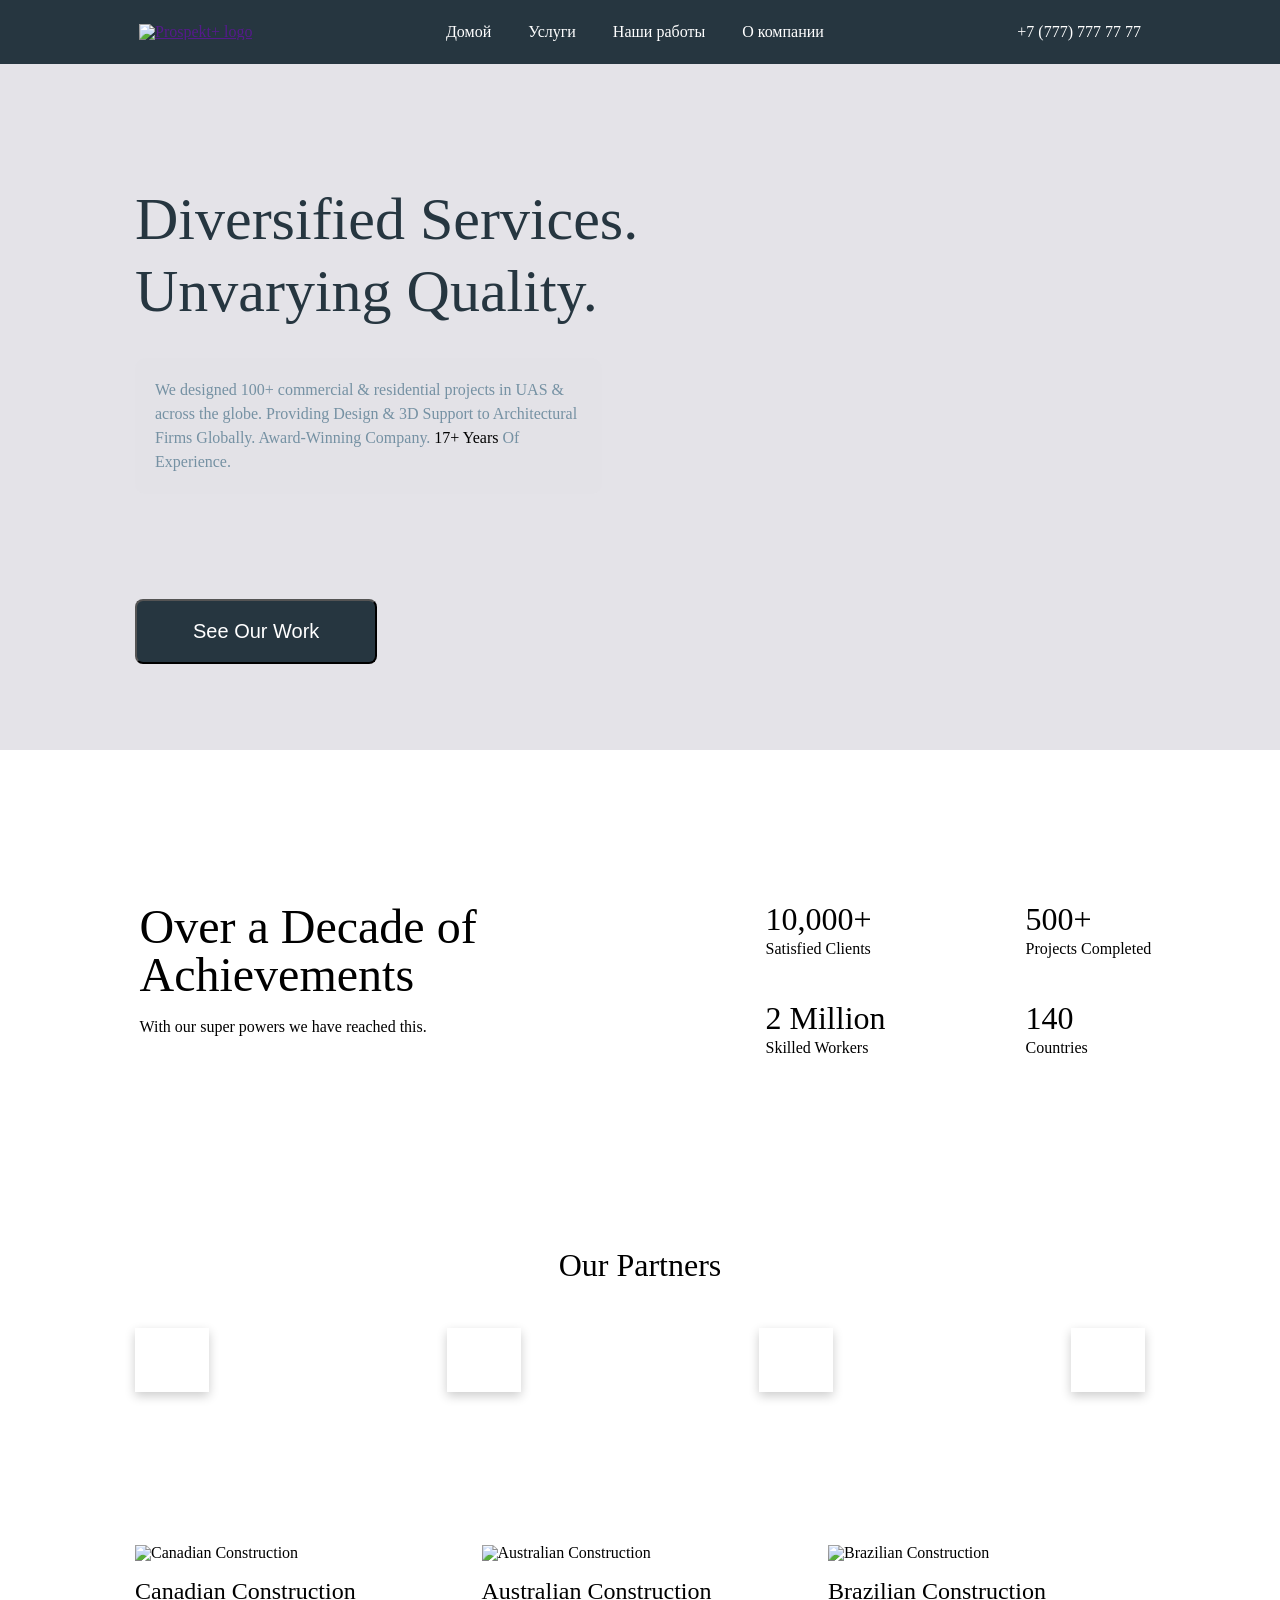
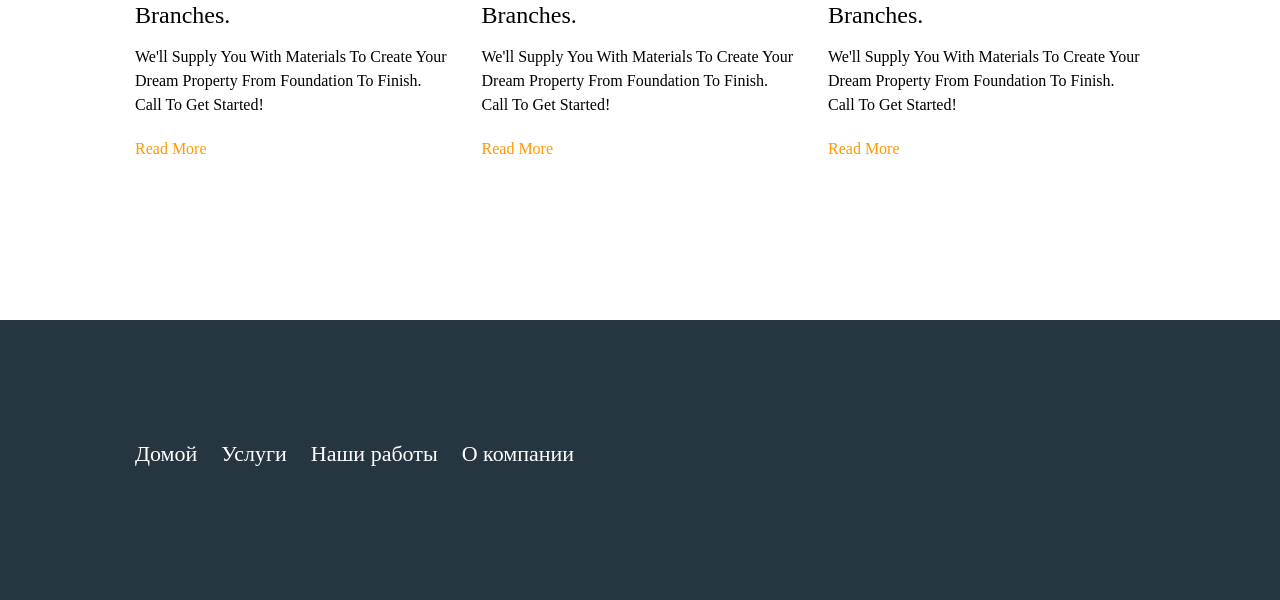
==== index.html @ c5dbf67d "links" ====
<!DOCTYPE html>
<html lang="en">
<head>
   <meta charset="UTF-8">
   <meta name="viewport" content="width=device-width, initial-scale=1.0">
   <link rel="stylesheet" href="css/reset.css">
   <link rel="stylesheet" href="css/style.css">
   <title>Prospekt+</title>
</head>
<body>
   
   <header class="header">
      <a href="" class="header__logo">
         <img src="images\logo.png" alt="Prospekt+ logo">
      </a>

      <nav class="header__pages">
         <a href="" class="header__link">Домой</a>
         <a href="" class="header__link">Услуги</a>
         <a href="" class="header__link">Наши работы</a>
         <a href="" class="header__link">О компании</a>
      </nav>

      
      <a href="tel:+77777777777" class="header__phone">+7 (777) 777 77 77</a>
      
   </header>

   <section class="slogan">
      <img src="images\bg.png" alt="" class="slogan__background">
      <p class="slogan__title">
         Diversified Services.
         Unvarying Quality.
      </p>
      
      <p class="slogan__description">
         We designed 100+ commercial & residential projects in UAS & across the globe. Providing Design & 3D Support to Architectural Firms Globally. Award-Winning Company. <b style="color: black;">17+ Years</b> Of Experience.
      </p>
      <a href="" class="slogan__btn-link">
         <button class="slogan__see-work-btn">
         See Our Work
         </button>
      </a>
      
   </section>


   <section class="achievements">
      <div class="achievements__text-container">
         <h1 class="achievements__title">Over a Decade of Achievements</h1>
         <h2 class="achievements__subtitle">With our super powers we have reached this.</h2>
      </div>
      

      <div class="achievements__item-container">
         <div class="achievements__item">
            <img src="images\icon-clients.png" alt="" class="achievements__img">
            <div class="achievements__num">10,000+</div>
            <div class="achievements__description">Satisfied Clients</div>
         </div>
         <div class="achievements__item">
            <img src="images\icon-projects.png" alt="" class="achievements__img">
            <div class="achievements__num">500+</div>
            <div class="achievements__description">Projects Completed</div>
         </div>
         <div class="achievements__item">
            <img src="images\icon-workers.png" alt="" class="achievements__img">
            <div class="achievements__num">2 Million</div>
            <div class="achievements__description">Skilled Workers</div>
         </div>
         <div class="achievements__item">
            <img src="images\icon-countries.png" alt="" class="achievements__img">
            <div class="achievements__num">140</div>
            <div class="achievements__description">Countries</div>
         </div>

      </div>
   </section>


   <section class="partners">
      <h1 class="partners__title">Our Partners</h1>
      <div class="partners__container">
         <a href="" class="partners__link">
            <img src="images/partners_logo.png" alt="" class="partners__logo">
         </a>
         
         <a href="" class="partners__link">
            <img src="images/partners_logo1.png" alt="" class="partners__logo">
         </a>
         <a href="" class="partners__link">
            <img src="images/partners_logo2.png" alt="" class="partners__logo">
         </a>
         <a href="" class="partners__link">
            <img src="images/partners_logo3.png" alt="" class="partners__logo">
         </a>
      </div>
   </section>


   <section class="activity">
      <div class="activity__card-container">
                  <article class="activity__card">
            <img src="images/act_Image.png" alt="Canadian Construction" class="activity__image">
            <h3 class="activity__title">Canadian Construction Branches.</h3>
            <p class="activity__description">We'll Supply You With Materials To Create Your Dream Property From Foundation To Finish. Call To Get Started!</p>
            <a href="#" class="activity__link">
               Read More
               <img src="images\symbol.png" alt="" class="activity__arrow">
            </a>
         </article>
         
         <article class="activity__card">
            <img src="images/act_Image-1.png" alt="Australian Construction" class="activity__image">
            <h3 class="activity__title">Australian Construction Branches.</h3>
            <p class="activity__description">We'll Supply You With Materials To Create Your Dream Property From Foundation To Finish. Call To Get Started!</p>
            <a href="#" class="activity__link">
               Read More
               <img src="images\symbol.png" alt="" class="activity__arrow">
            </a>
         </article>
         
         <article class="activity__card">
            <img src="images/act_Image-2.png" alt="Brazilian Construction" class="activity__image">
            <h3 class="activity__title">Brazilian Construction Branches.</h3>
            <p class="activity__description">We'll Supply You With Materials To Create Your Dream Property From Foundation To Finish. Call To Get Started!</p>
            <a href="#" class="activity__link">
               Read More
               <img src="images\symbol.png" alt="" class="activity__arrow">
            </a>
         </article>
         </div>
      </div>
      
     
      
   </section>


   <footer class="footer">
      <img src="images\logo.png" alt="" class="footer__logo">
      <img src="images\footer-extraobj.png" alt="" class="footer__extra-img">
      <nav class="footer__pages-container">
         <a href="" class="footer__link">Домой</a>
         <a href="" class="footer__link">Услуги</a>
         <a href="" class="footer__link">Наши работы</a>
         <a href="" class="footer__link">О компании</a>
      </nav>
   </footer>
</body>
</html>
---- css/style.css ----
html, body, div, span, applet, object, iframe,
h1, h2, h3, h4, h5, h6, p, blockquote, pre,
a, abbr, acronym, address, big, cite, code,
del, dfn, em, img, ins, kbd, q, s, samp,
small, strike, strong, sub, sup, tt, var,
b, u, i, center,
dl, dt, dd, ol, ul, li,
fieldset, form, label, legend,
table, caption, tbody, tfoot, thead, tr, th, td,
article, aside, canvas, details, embed,
figure, figcaption, footer, header, hgroup,
menu, nav, output, ruby, section, summary,
time, mark, audio, video {
  margin: 0;
  padding: 0;
  border: 0;
  font-size: 100%;
  font: inherit;
  vertical-align: baseline;
}

/* HTML5 display-role reset for older browsers */
article, aside, details, figcaption, figure,
footer, header, hgroup, menu, nav, section {
  display: block;
}

body {
  line-height: 1;
  background-color: #E4E3E8;
}

ol, ul {
  list-style: none;
}

blockquote, q {
  quotes: none;
}

blockquote:before, blockquote:after,
q:before, q:after {
  content: "";
  content: none;
}

table {
  border-collapse: collapse;
  border-spacing: 0;
}

@font-face {
  font-family: "PFAgoraSansPro";
  src: url("../fonts/PFAgoraSansPro-Thin.eot");
  src: url("../fonts/PFAgoraSansPro-Thin.eot?#iefix") format("embedded-opentype"), url("../fonts/PFAgoraSansPro-Thin.woff") format("woff"), url("../fonts/PFAgoraSansPro-Thin.ttf") format("truetype");
  font-weight: 100;
}
@font-face {
  font-family: "PFAgoraSansPro";
  src: url("../fonts/PFAgoraSansPro-Light.eot");
  src: url("../fonts/PFAgoraSansPro-Light.eot?#iefix") format("embedded-opentype"), url("../fonts/PFAgoraSansPro-Light.woff") format("woff"), url("../fonts/PFAgoraSansPro-Light.ttf") format("truetype");
  font-weight: 300;
}
@font-face {
  font-family: "PFAgoraSansPro";
  src: url("../fonts/PFAgoraSansPro-Medium.eot");
  src: url("../fonts/PFAgoraSansPro-Medium.eot?#iefix") format("embedded-opentype"), url("../fonts/PFAgoraSansPro-Medium.woff") format("woff"), url("../fonts/PFAgoraSansPro-Medium.ttf") format("truetype");
  font-weight: 400;
}
@font-face {
  font-family: "PFAgoraSansPro";
  src: url("../fonts/PFAgoraSansPro-Bold.eot");
  src: url("../fonts/PFAgoraSansPro-Bold.eot?#iefix") format("embedded-opentype"), url("../fonts/PFAgoraSansPro-Bold.woff") format("woff"), url("../fonts/PFAgoraSansPro-Bold.ttf") format("truetype");
  font-weight: 500;
}
.header {
  position: sticky;
  display: flex;
  background-color: #263640;
  justify-content: space-between;
  align-items: center;
  padding: 24px 139px;
  color: white;
  font-family: "PFAgoraSansPro";
}
.header__pages {
  display: flex;
  gap: 37px;
}
.header__link {
  text-decoration: none;
  color: white;
  letter-spacing: 7%;
}
.header__phone {
  text-decoration: none;
  color: white;
}

.slogan {
  position: relative;
  color: #263640;
  font-family: "PFAgoraSansPro";
}
.slogan__background {
  position: absolute;
  background-color: #E4E3E8;
  right: 0;
  z-index: -1;
  -o-object-fit: cover;
     object-fit: cover;
}
.slogan__title {
  position: relative;
  margin-left: 135px;
  font-size: 60px;
  width: 608px;
  padding-top: 119px;
  line-height: 1.2;
}
.slogan__description {
  background-color: rgba(228, 227, 232, 0.8);
  border-radius: 10px;
  padding: 20px;
  color: #7591A3;
  font-size: 16px;
  width: 427px;
  margin-left: 135px;
  margin-top: 31px;
  line-height: 1.5;
  position: relative;
}
.slogan__see-work-btn {
  cursor: pointer;
  margin-top: 105px;
  margin-left: 135px;
  margin-bottom: 86px;
  padding: 19px 56px;
  background-color: #263640;
  color: white;
  font-size: 20px;
  border-radius: 8px;
}

.achievements {
  background-color: white;
  display: flex;
  justify-content: center;
  gap: 193px;
  padding-top: 153px;
  padding-bottom: 148px;
  font-family: "PFAgoraSansPro";
}
.achievements__title {
  font-size: 48px;
  width: 423px;
  margin-left: 135px;
}
.achievements__subtitle {
  font-size: 16px;
  margin-top: 20px;
  font-weight: 100;
  margin-left: 135px;
}
.achievements__item-container {
  display: grid;
  grid-template-columns: 1fr 1fr;
  grid-template-rows: 1fr 1fr;
}
.achievements__item {
  display: grid;
  grid-template-columns: 1fr 250px;
  margin-bottom: 37px;
  align-items: center;
}
.achievements__img {
  grid-column: 1;
  grid-row: 1;
  margin-right: 10px;
}
.achievements__num {
  grid-column: 2;
  grid-row: 1;
  margin-bottom: 30px;
  font-weight: 500;
  font-size: 32px;
}
.achievements__description {
  grid-column: 2;
  font-size: 16px;
  margin-top: 30px;
  grid-row: 1;
  font-weight: 100;
}

.partners {
  font-family: "PFAgoraSansPro";
  background-color: white;
  padding-bottom: 150px;
}
.partners__title {
  font-size: 32px;
  text-align: center;
}
.partners__container {
  display: flex;
  justify-content: space-between;
  margin: auto 135px;
  margin-top: 47px;
}
.partners__logo {
  padding: 32px 37px;
  box-shadow: 0 4px 10px rgba(0, 0, 0, 0.2);
}

.activity {
  background-color: white;
  font-family: "PFAgoraSansPro";
  padding-bottom: 163px;
}
.activity__card-container {
  margin: auto 135px;
  display: flex;
  justify-content: space-between;
  align-items: center;
}
.activity__card {
  width: 317px;
}
.activity__img {
  width: 317px;
  height: 333px;
  -o-object-fit: cover;
     object-fit: cover;
}
.activity__title {
  margin: 18px auto;
  font-size: 24px;
}
.activity__description {
  margin-bottom: 24px;
  font-weight: 100;
  letter-spacing: 10%;
  line-height: 1.5;
}
.activity__link {
  color: #FF9900;
  font-weight: 100;
  text-decoration: none;
  align-items: center;
}
.activity__arrow {
  align-items: center;
}

.footer {
  background-color: #263640;
  font-family: "PFAgoraSansPro";
  width: 100vw;
  height: 280px;
}
.footer__logo {
  margin: 60px 135px;
}
.footer__extra-img {
  position: absolute;
  right: 0;
}
.footer__pages-container {
  margin: auto 135px;
  display: flex;
  gap: 24px;
  font-size: 22px;
}
.footer__link {
  text-decoration: none;
  color: white;
}/*# sourceMappingURL=style.css.map */
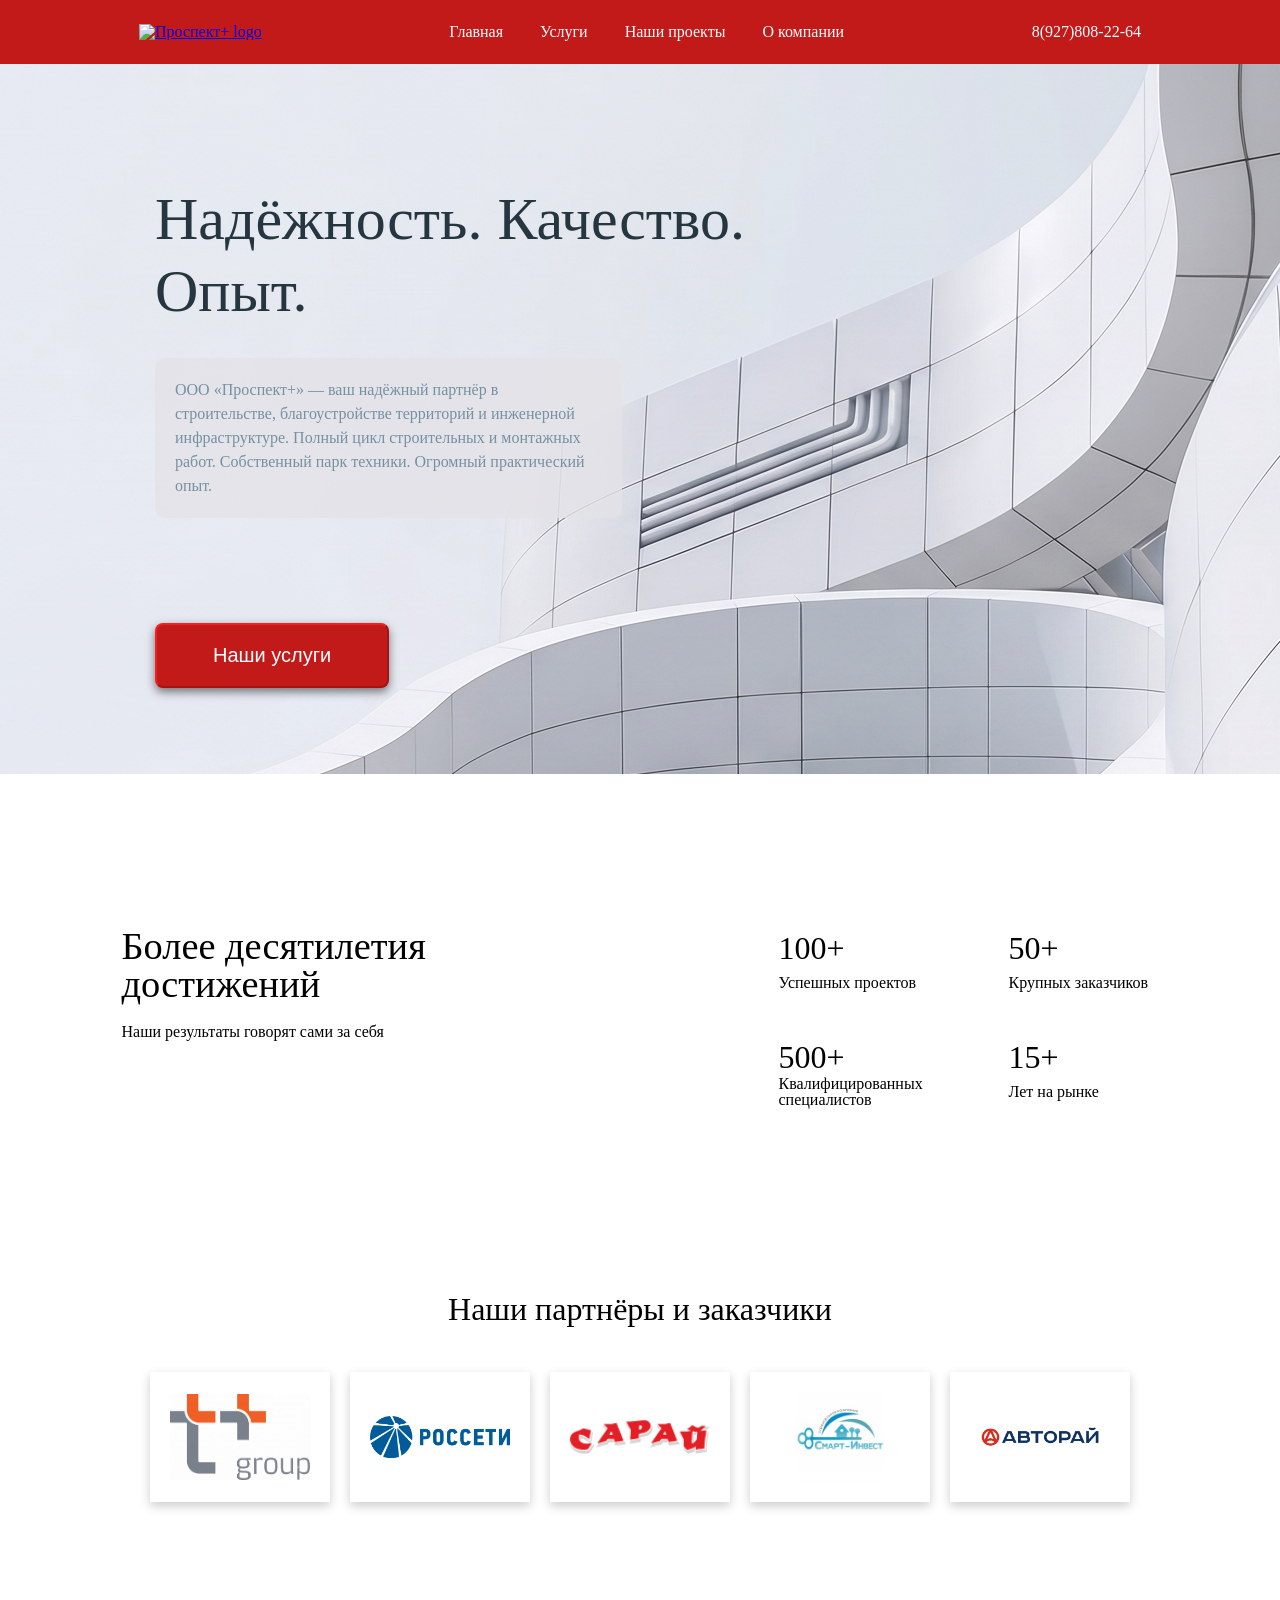
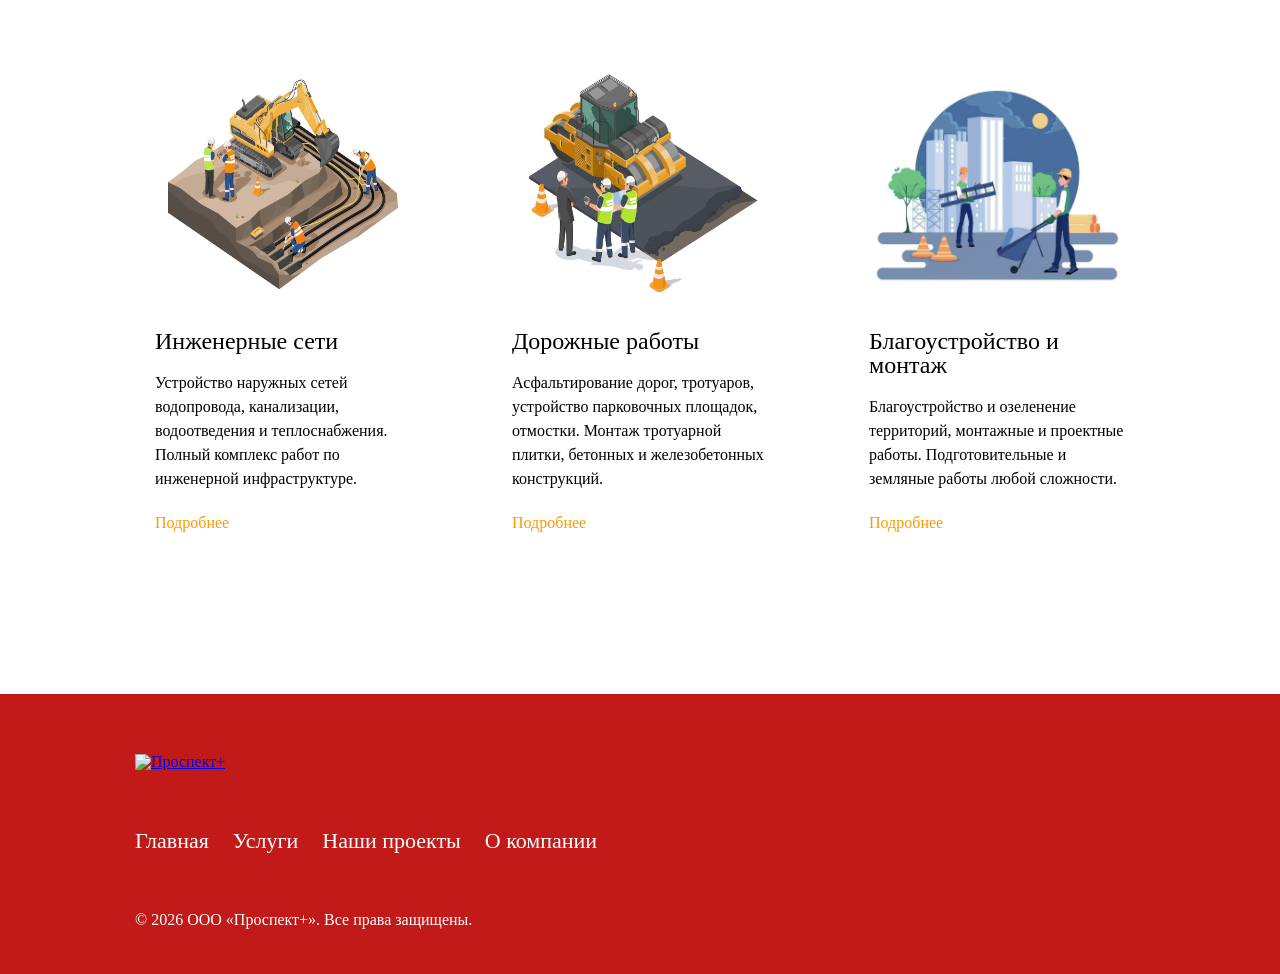
==== commit d1df07a1: "prospekt+ design added" ====
--- a/index.html
+++ b/index.html
@@ -1,151 +1,171 @@
 <!DOCTYPE html>
-<html lang="en">
+<html lang="ru">
 <head>
    <meta charset="UTF-8">
    <meta name="viewport" content="width=device-width, initial-scale=1.0">
    <link rel="stylesheet" href="css/reset.css">
    <link rel="stylesheet" href="css/style.css">
-   <title>Prospekt+</title>
+   <title>ООО «Проспект+» — Строительство и благоустройство</title>
 </head>
 <body>
    
    <header class="header">
-      <a href="" class="header__logo">
-         <img src="images\logo.png" alt="Prospekt+ logo">
+      <a href="/" class="header__logo-link">
+         <img src="images/logo.png" alt="Проспект+ logo" class="header__logo">
       </a>
 
       <nav class="header__pages">
-         <a href="" class="header__link">Домой</a>
-         <a href="" class="header__link">Услуги</a>
-         <a href="" class="header__link">Наши работы</a>
-         <a href="" class="header__link">О компании</a>
+         <a href="/" class="header__link">Главная</a>
+         <a href="/services" class="header__link">Услуги</a>
+         <a href="/works" class="header__link">Наши проекты</a>
+         <a href="/about" class="header__link">О компании</a>
       </nav>
 
-      
-      <a href="tel:+77777777777" class="header__phone">+7 (777) 777 77 77</a>
+      <button class="header__menu-btn" id="menu-button" aria-label="Меню">
+         <img src="images/menu-btn.png" alt="" class="header__menu-icon">
+      </button>
+
+      <nav class="header__menu-bar hide" id="menu-bar">
+         <a href="/" class="header__bar-link">Главная</a>
+         <a href="/services" class="header__bar-link">Услуги</a>
+         <a href="/works" class="header__bar-link">Наши проекты</a>
+         <a href="/about" class="header__bar-link">О компании</a>
+      </nav>
+
+      <a href="tel:+79278082264" class="header__phone">8(927)808-22-64</a>
       
    </header>
 
+   
    <section class="slogan">
-      <img src="images\bg.png" alt="" class="slogan__background">
-      <p class="slogan__title">
-         Diversified Services.
-         Unvarying Quality.
-      </p>
+      <img src="images/bg.png" alt="" class="slogan__background">
       
-      <p class="slogan__description">
-         We designed 100+ commercial & residential projects in UAS & across the globe. Providing Design & 3D Support to Architectural Firms Globally. Award-Winning Company. <b style="color: black;">17+ Years</b> Of Experience.
-      </p>
-      <a href="" class="slogan__btn-link">
-         <button class="slogan__see-work-btn">
-         See Our Work
-         </button>
-      </a>
-      
-   </section>
-
-
-   <section class="achievements">
-      <div class="achievements__text-container">
-         <h1 class="achievements__title">Over a Decade of Achievements</h1>
-         <h2 class="achievements__subtitle">With our super powers we have reached this.</h2>
-      </div>
-      
-
-      <div class="achievements__item-container">
-         <div class="achievements__item">
-            <img src="images\icon-clients.png" alt="" class="achievements__img">
-            <div class="achievements__num">10,000+</div>
-            <div class="achievements__description">Satisfied Clients</div>
-         </div>
-         <div class="achievements__item">
-            <img src="images\icon-projects.png" alt="" class="achievements__img">
-            <div class="achievements__num">500+</div>
-            <div class="achievements__description">Projects Completed</div>
-         </div>
-         <div class="achievements__item">
-            <img src="images\icon-workers.png" alt="" class="achievements__img">
-            <div class="achievements__num">2 Million</div>
-            <div class="achievements__description">Skilled Workers</div>
-         </div>
-         <div class="achievements__item">
-            <img src="images\icon-countries.png" alt="" class="achievements__img">
-            <div class="achievements__num">140</div>
-            <div class="achievements__description">Countries</div>
-         </div>
-
-      </div>
-   </section>
-
-
-   <section class="partners">
-      <h1 class="partners__title">Our Partners</h1>
-      <div class="partners__container">
-         <a href="" class="partners__link">
-            <img src="images/partners_logo.png" alt="" class="partners__logo">
-         </a>
-         
-         <a href="" class="partners__link">
-            <img src="images/partners_logo1.png" alt="" class="partners__logo">
-         </a>
-         <a href="" class="partners__link">
-            <img src="images/partners_logo2.png" alt="" class="partners__logo">
-         </a>
-         <a href="" class="partners__link">
-            <img src="images/partners_logo3.png" alt="" class="partners__logo">
+      <div class="slogan__content">
+         <p class="slogan__title">
+            Надёжность. Качество. Опыт.
+         </p>
+         <p class="slogan__description">
+            ООО «Проспект+» — ваш надёжный партнёр в строительстве, благоустройстве территорий и инженерной инфраструктуре. Полный цикл строительных и монтажных работ. Собственный парк техники. Огромный практический опыт.
+             <!-- <b style="color: black;">Более 17 лет</b> на рынке. -->
+         </p>
+         <a href="/services" class="slogan__btn-link">
+            <button class="slogan__see-work-btn">Наши услуги</button>
          </a>
       </div>
    </section>
 
+   
+   <section class="achievements">
+      <div class="achievements__text-container">
+         <h1 class="achievements__title">Более десятилетия достижений</h1>
+         <h2 class="achievements__subtitle">Наши результаты говорят сами за себя</h2>
+      </div>
 
+      <div class="achievements__item-container">
+         <div class="achievements__item">
+            <img src="images/icon-clients.png" alt="" class="achievements__img">
+            <div class="achievements__num">100+</div>
+            <div class="achievements__description">Успешных проектов</div>
+         </div>
+         <div class="achievements__item">
+            <img src="images/icon-projects.png" alt="" class="achievements__img">
+            <div class="achievements__num">50+</div>
+            <div class="achievements__description">Крупных заказчиков</div>
+         </div>
+         <div class="achievements__item">
+            <img src="images/icon-workers.png" alt="" class="achievements__img">
+            <div class="achievements__num">500+</div>
+            <div class="achievements__description">Квалифицированных специалистов</div>
+         </div>
+         <div class="achievements__item">
+            <img src="images/icon-countries.png" alt="" class="achievements__img">
+            <div class="achievements__num">15+</div>
+            <div class="achievements__description">Лет на рынке</div>
+         </div>
+      </div>
+   </section>
+
+   
+   <section class="partners">
+      <h1 class="partners__title">Наши партнёры и заказчики</h1>
+      <div class="partners__container">
+         <a href="#" class="partners__link">
+            <img src="images/partners_logo.png" alt="ПАО «Т Плюс»" class="partners__logo">
+         </a>
+         <a href="#" class="partners__link">
+            <img src="images/partners_logo1.png" alt="ПАО «Россети»" class="partners__logo">
+         </a>
+         <a href="#" class="partners__link">
+            <img src="images/partners_logo2.png" alt="Партнёр 2" class="partners__logo">
+         </a>
+         <a href="#" class="partners__link">
+            <img src="images/partners_logo3.png" alt="Партнёр 3" class="partners__logo">
+         </a>
+         <a href="#" class="partners__link">
+            <img src="images/partners_logo4.png" alt="Партнёр 3" class="partners__logo">
+         </a>
+      </div>
+   </section>
+
+   
    <section class="activity">
       <div class="activity__card-container">
-                  <article class="activity__card">
-            <img src="images/act_Image.png" alt="Canadian Construction" class="activity__image">
-            <h3 class="activity__title">Canadian Construction Branches.</h3>
-            <p class="activity__description">We'll Supply You With Materials To Create Your Dream Property From Foundation To Finish. Call To Get Started!</p>
+         <article class="activity__card">
+            <img src="images/act_Image.png" alt="Инженерные сети" class="activity__image">
+            <h3 class="activity__title">Инженерные сети</h3>
+            <p class="activity__description">
+               Устройство наружных сетей водопровода, канализации, водоотведения и теплоснабжения. Полный комплекс работ по инженерной инфраструктуре.
+            </p>
             <a href="#" class="activity__link">
-               Read More
-               <img src="images\symbol.png" alt="" class="activity__arrow">
+               Подробнее
+               <img src="images/symbol.png" alt="" class="activity__arrow">
             </a>
          </article>
          
          <article class="activity__card">
-            <img src="images/act_Image-1.png" alt="Australian Construction" class="activity__image">
-            <h3 class="activity__title">Australian Construction Branches.</h3>
-            <p class="activity__description">We'll Supply You With Materials To Create Your Dream Property From Foundation To Finish. Call To Get Started!</p>
+            <img src="images/act_Image-1.png" alt="Дорожные работы" class="activity__image">
+            <h3 class="activity__title">Дорожные работы</h3>
+            <p class="activity__description">
+               Асфальтирование дорог, тротуаров, устройство парковочных площадок, отмостки. Монтаж тротуарной плитки, бетонных и железобетонных конструкций.
+            </p>
             <a href="#" class="activity__link">
-               Read More
-               <img src="images\symbol.png" alt="" class="activity__arrow">
+               Подробнее
+               <img src="images/symbol.png" alt="" class="activity__arrow">
             </a>
          </article>
          
          <article class="activity__card">
-            <img src="images/act_Image-2.png" alt="Brazilian Construction" class="activity__image">
-            <h3 class="activity__title">Brazilian Construction Branches.</h3>
-            <p class="activity__description">We'll Supply You With Materials To Create Your Dream Property From Foundation To Finish. Call To Get Started!</p>
+            <img src="images/act_Image-2.png" alt="Благоустройство" class="activity__image">
+            <h3 class="activity__title">Благоустройство и монтаж</h3>
+            <p class="activity__description">
+               Благоустройство и озеленение территорий, монтажные и проектные работы. Подготовительные и земляные работы любой сложности.
+            </p>
             <a href="#" class="activity__link">
-               Read More
-               <img src="images\symbol.png" alt="" class="activity__arrow">
+               Подробнее
+               <img src="images/symbol.png" alt="" class="activity__arrow">
             </a>
          </article>
-         </div>
       </div>
-      
-     
-      
    </section>
 
+   
+   <footer class="footer">
+      <a href="/" class="footer__logo-link">
+         <img src="images/logo.png" alt="Проспект+" class="footer__logo">
+      </a>
 
-   <footer class="footer">
-      <img src="images\logo.png" alt="" class="footer__logo">
-      <img src="images\footer-extraobj.png" alt="" class="footer__extra-img">
+      <img src="images/footer-extraobj.png" alt="" class="footer__extra-img" aria-hidden="true">
+      
       <nav class="footer__pages-container">
-         <a href="" class="footer__link">Домой</a>
-         <a href="" class="footer__link">Услуги</a>
-         <a href="" class="footer__link">Наши работы</a>
-         <a href="" class="footer__link">О компании</a>
+         <a href="/" class="footer__link">Главная</a>
+         <a href="/services" class="footer__link">Услуги</a>
+         <a href="/works" class="footer__link">Наши проекты</a>
+         <a href="/about" class="footer__link">О компании</a>
       </nav>
+
+      <p class="footer__copyright">© 2026 ООО «Проспект+». Все права защищены.</p>
    </footer>
+
+   <script src="js/menu-bar.js"></script>
 </body>
 </html>
--- a/css/style.css
+++ b/css/style.css
@@ -75,32 +75,111 @@
 }
 .header {
   position: sticky;
-  display: flex;
-  background-color: #263640;
+  top: 0;
+  display: flex;
+  background-color: #c21919;
   justify-content: space-between;
-  align-items: center;
   padding: 24px 139px;
   color: white;
   font-family: "PFAgoraSansPro";
+  z-index: 100;
+}
+.header__logo {
+  height: 50px;
+  width: 100px;
+}
+@media screen and (max-width: 992px) {
+  .header__logo {
+    padding: 0;
+  }
 }
 .header__pages {
   display: flex;
   gap: 37px;
 }
+@media screen and (max-width: 992px) {
+  .header__pages {
+    display: none;
+  }
+}
 .header__link {
+  align-self: center;
   text-decoration: none;
   color: white;
   letter-spacing: 7%;
+  white-space: nowrap;
+  cursor: pointer;
+  width: -moz-fit-content;
+  width: fit-content;
+}
+.header__bar-link {
+  text-decoration: none;
+  color: white;
+  letter-spacing: 7%;
+  margin-top: 15px;
 }
 .header__phone {
   text-decoration: none;
   color: white;
+  align-self: center;
+}
+@media screen and (max-width: 992px) {
+  .header__phone {
+    display: none;
+  }
+}
+.header__menu-btn {
+  position: absolute;
+  right: 20px;
+  width: 50px;
+  height: 30px;
+  display: none;
+  background: none;
+  border: none;
+  outline: none;
+  cursor: pointer;
+  right: clamp(10px, 5vw, 30px);
+}
+@media screen and (max-width: 992px) {
+  .header__menu-btn {
+    display: flex;
+  }
+}
+.header__menu-bar {
+  position: fixed;
+  top: 70px;
+  right: clamp(10px, 5vw, 30px);
+  display: flex;
+  flex-direction: column;
+  align-items: flex-end;
+  text-align: right;
+  background-color: #263640;
+  padding: 20px 30px;
+  gap: 15px;
+  border-radius: 8px;
+  box-shadow: 0 10px 30px rgba(0, 0, 0, 0.3);
+}
+@media screen and (min-width: 993px) {
+  .header__menu-bar {
+    display: none !important;
+  }
+}
+@media screen and (max-width: 992px) {
+  .header {
+    padding: 24px clamp(20px, 14vw, 150px);
+  }
+}
+
+.hide {
+  display: none !important;
 }
 
 .slogan {
   position: relative;
   color: #263640;
   font-family: "PFAgoraSansPro";
+  padding-right: 20px;
+  padding-left: 20px;
 }
 .slogan__background {
   position: absolute;
@@ -110,6 +189,11 @@
   -o-object-fit: cover;
      object-fit: cover;
 }
+@media screen and (max-width: 992px) {
+  .slogan__background {
+    height: 100%;
+  }
+}
 .slogan__title {
   position: relative;
   margin-left: 135px;
@@ -117,6 +201,18 @@
   width: 608px;
   padding-top: 119px;
   line-height: 1.2;
+}
+@media screen and (max-width: 992px) {
+  .slogan__title {
+    font-size: 5vw;
+    margin-left: 5vw;
+  }
+}
+@media screen and (max-width: 540px) {
+  .slogan__title {
+    font-size: 32px;
+    width: 70vw;
+  }
 }
 .slogan__description {
   background-color: rgba(228, 227, 232, 0.8);
@@ -130,16 +226,37 @@
   line-height: 1.5;
   position: relative;
 }
+@media screen and (max-width: 992px) {
+  .slogan__description {
+    font-size: 3vw;
+    margin-left: 5vw;
+  }
+}
+@media screen and (max-width: 540px) {
+  .slogan__description {
+    font-size: 16px;
+    width: 70vw;
+  }
+}
 .slogan__see-work-btn {
   cursor: pointer;
   margin-top: 105px;
   margin-left: 135px;
   margin-bottom: 86px;
   padding: 19px 56px;
-  background-color: #263640;
+  background-color: #c21919;
+  border-color: #f61e1e;
+  box-shadow: 0 4px 10px rgba(0, 0, 0, 0.5);
   color: white;
   font-size: 20px;
   border-radius: 8px;
+}
+@media screen and (max-width: 992px) {
+  .slogan__see-work-btn {
+    width: -moz-fit-content;
+    width: fit-content;
+    margin-left: 5vw;
+  }
 }
 
 .achievements {
@@ -151,32 +268,82 @@
   padding-bottom: 148px;
   font-family: "PFAgoraSansPro";
 }
+@media screen and (max-width: 992px) {
+  .achievements {
+    display: block;
+    padding-left: 20px;
+    padding-right: 20px;
+  }
+}
 .achievements__title {
-  font-size: 48px;
-  width: 423px;
-  margin-left: 135px;
+  font-size: 3vw;
+  width: 30vw;
+  margin-left: 40vw;
+}
+@media screen and (max-width: 992px) {
+  .achievements__title {
+    margin: 0 auto;
+    font-size: 5vw;
+    width: -moz-fit-content;
+    width: fit-content;
+  }
+}
+@media screen and (max-width: 540px) {
+  .achievements__title {
+    font-size: 22px;
+    text-align: center;
+  }
 }
 .achievements__subtitle {
   font-size: 16px;
   margin-top: 20px;
   font-weight: 100;
-  margin-left: 135px;
+  margin-left: 40vw;
+  width: -moz-fit-content;
+  width: fit-content;
+}
+@media screen and (max-width: 992px) {
+  .achievements__subtitle {
+    margin: 20px auto;
+    font-size: 3vw;
+    margin-bottom: 30px;
+  }
+}
+@media screen and (max-width: 540px) {
+  .achievements__subtitle {
+    font-size: 16px;
+    text-align: center;
+  }
 }
 .achievements__item-container {
   display: grid;
   grid-template-columns: 1fr 1fr;
   grid-template-rows: 1fr 1fr;
+  margin-right: 40vw;
+  width: -moz-fit-content;
+  width: fit-content;
+}
+@media screen and (max-width: 992px) {
+  .achievements__item-container {
+    margin-right: auto;
+    margin-left: auto;
+    gap: 50px;
+  }
+}
+@media screen and (max-width: 540px) {
+  .achievements__item-container {
+    grid-template-columns: 1fr;
+  }
 }
 .achievements__item {
   display: grid;
-  grid-template-columns: 1fr 250px;
+  grid-template-columns: 80px 150px;
   margin-bottom: 37px;
   align-items: center;
 }
 .achievements__img {
   grid-column: 1;
   grid-row: 1;
-  margin-right: 10px;
 }
 .achievements__num {
   grid-column: 2;
@@ -188,7 +355,7 @@
 .achievements__description {
   grid-column: 2;
   font-size: 16px;
-  margin-top: 30px;
+  margin-top: 40px;
   grid-row: 1;
   font-weight: 100;
 }
@@ -197,6 +364,8 @@
   font-family: "PFAgoraSansPro";
   background-color: white;
   padding-bottom: 150px;
+  padding-left: 20px;
+  padding-right: 20px;
 }
 .partners__title {
   font-size: 32px;
@@ -204,19 +373,52 @@
 }
 .partners__container {
   display: flex;
-  justify-content: space-between;
-  margin: auto 135px;
+  justify-content: center;
+  flex-wrap: wrap;
   margin-top: 47px;
+  width: -moz-fit-content;
+  width: fit-content;
+  gap: 20px;
+  margin-left: auto;
+  margin-right: auto;
+}
+@media screen and (max-width: 992px) {
+  .partners__container {
+    margin: auto auto;
+    margin-top: 30px;
+  }
+}
+@media screen and (max-width: 540px) {
+  .partners__container {
+    margin: 30px 20px;
+  }
 }
 .partners__logo {
-  padding: 32px 37px;
+  display: block;
+  width: 140px;
+  height: 90px;
+  -o-object-fit: contain;
+     object-fit: contain;
+  padding: 20px;
   box-shadow: 0 4px 10px rgba(0, 0, 0, 0.2);
+  background-color: white;
+}
+@media screen and (max-width: 540px) {
+  .partners__logo {
+    width: 80px;
+    height: 60px;
+  }
+}
+.partners__link {
+  text-decoration: none;
 }
 
 .activity {
   background-color: white;
   font-family: "PFAgoraSansPro";
   padding-bottom: 163px;
+  padding-right: 20px;
+  padding-left: 20px;
 }
 .activity__card-container {
   margin: auto 135px;
@@ -224,18 +426,51 @@
   justify-content: space-between;
   align-items: center;
 }
+@media screen and (max-width: 992px) {
+  .activity__card-container {
+    margin: auto 10vw;
+  }
+}
+@media screen and (max-width: 540px) {
+  .activity__card-container {
+    display: block;
+    width: -moz-fit-content;
+    width: fit-content;
+    margin: auto auto;
+  }
+}
 .activity__card {
-  width: 317px;
-}
-.activity__img {
-  width: 317px;
-  height: 333px;
-  -o-object-fit: cover;
-     object-fit: cover;
+  width: 20vw;
+}
+@media screen and (max-width: 540px) {
+  .activity__card {
+    width: 80vw;
+    padding-bottom: 100px;
+  }
+}
+.activity__image {
+  width: 20vw;
+  height: 20vw;
+}
+@media screen and (max-width: 540px) {
+  .activity__image {
+    width: 80vw;
+    height: 80vw;
+  }
 }
 .activity__title {
   margin: 18px auto;
   font-size: 24px;
+}
+@media screen and (max-width: 992px) {
+  .activity__title {
+    font-size: 3vw;
+  }
+}
+@media screen and (max-width: 540px) {
+  .activity__title {
+    font-size: 5vw;
+  }
 }
 .activity__description {
   margin-bottom: 24px;
@@ -243,6 +478,17 @@
   letter-spacing: 10%;
   line-height: 1.5;
 }
+@media screen and (max-width: 992px) {
+  .activity__description {
+    font-size: 2vw;
+    font-weight: 300;
+  }
+}
+@media screen and (max-width: 540px) {
+  .activity__description {
+    font-size: 3vw;
+  }
+}
 .activity__link {
   color: #FF9900;
   font-weight: 100;
@@ -254,25 +500,75 @@
 }
 
 .footer {
-  background-color: #263640;
-  font-family: "PFAgoraSansPro";
-  width: 100vw;
+  background-color: #c21919;
+  font-family: "PFAgoraSansPro";
+  width: 100%;
   height: 280px;
+  padding-left: 20px;
+  padding-right: 20px;
+  overflow: hidden;
+  position: relative;
+  box-sizing: border-box;
+}
+@media screen and (max-width: 992px) {
+  .footer {
+    height: -moz-fit-content;
+    height: fit-content;
+  }
 }
 .footer__logo {
-  margin: 60px 135px;
+  margin: 60px 115px;
+  height: 50px;
+  width: 100px;
+}
+@media screen and (max-width: 992px) {
+  .footer__logo {
+    margin-left: 5vw;
+  }
 }
 .footer__extra-img {
   position: absolute;
   right: 0;
+  top: 0;
+  width: auto;
+  max-width: 100%;
+  height: auto;
+  pointer-events: none;
+  z-index: 0;
 }
 .footer__pages-container {
-  margin: auto 135px;
+  position: relative;
+  z-index: 1;
+  margin: auto 115px;
+  padding-bottom: 60px;
   display: flex;
   gap: 24px;
   font-size: 22px;
 }
+@media screen and (max-width: 992px) {
+  .footer__pages-container {
+    margin-left: 5vw;
+    margin-right: 5vw;
+  }
+}
+@media screen and (max-width: 540px) {
+  .footer__pages-container {
+    flex-direction: column;
+  }
+}
 .footer__link {
   text-decoration: none;
   color: white;
+  white-space: nowrap;
+  cursor: pointer;
+  width: -moz-fit-content;
+  width: fit-content;
+  transition: color 0.3s;
+}
+.footer__link:hover {
+  color: #FF9900;
+}
+.footer__copyright {
+  color: white;
+  margin: auto 115px;
 }/*# sourceMappingURL=style.css.map */
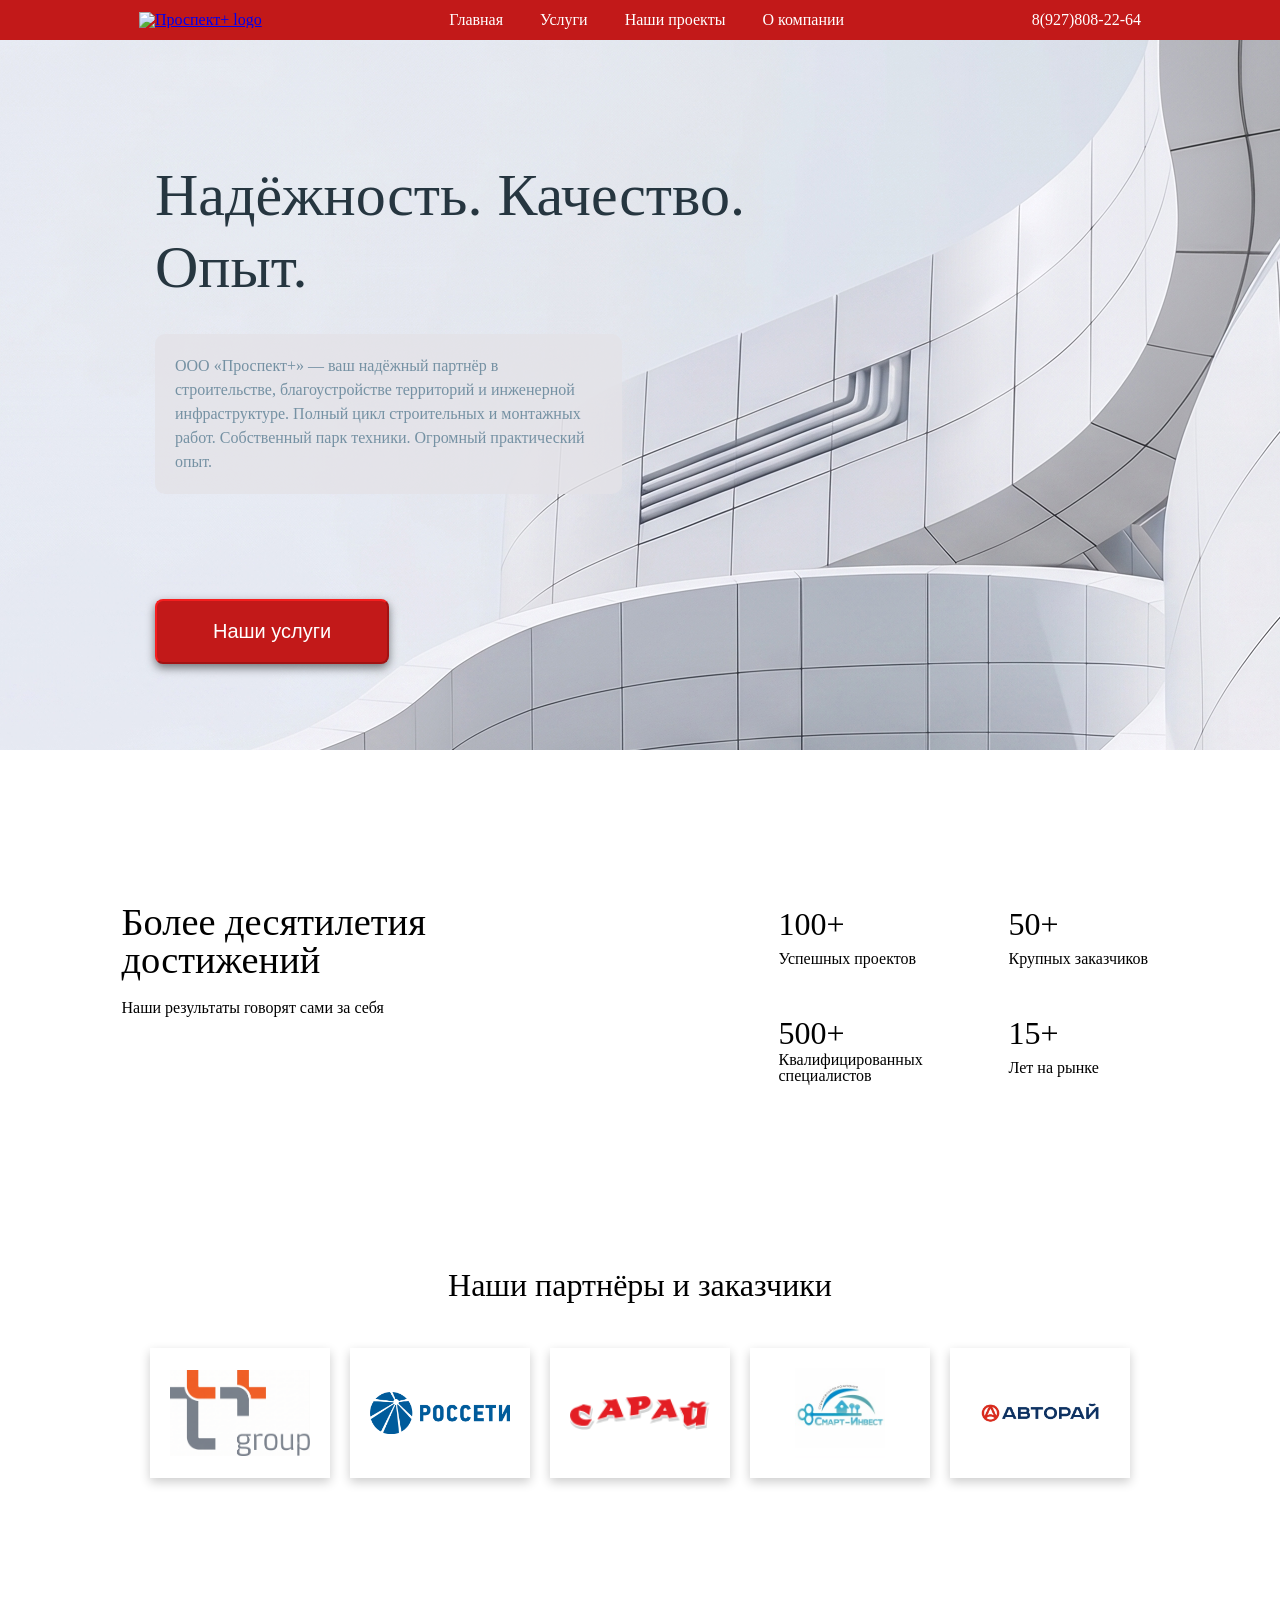
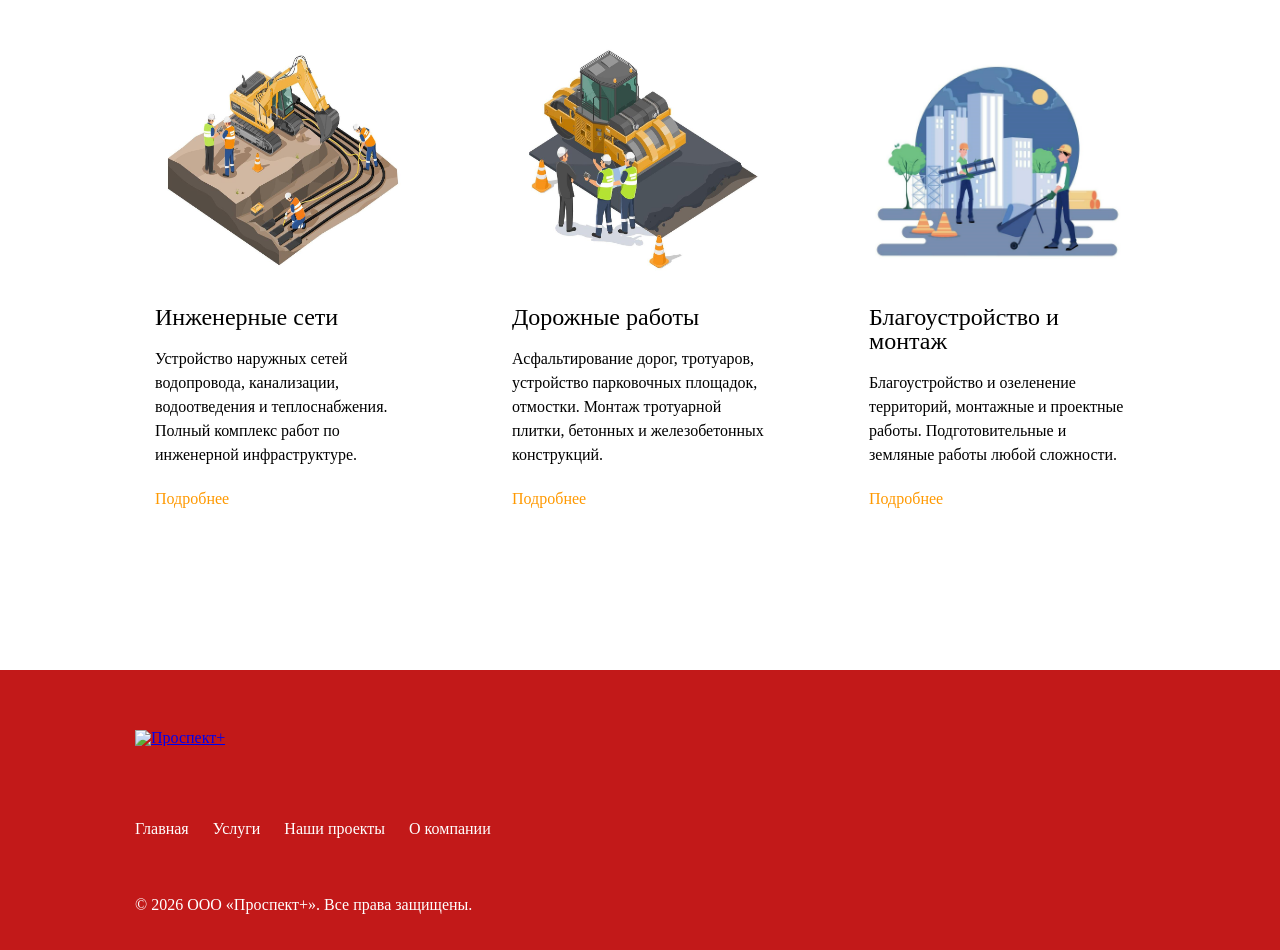
==== commit 288c2c7a: "projects page" ====
--- a/index.html
+++ b/index.html
@@ -16,9 +16,9 @@
 
       <nav class="header__pages">
          <a href="/" class="header__link">Главная</a>
-         <a href="/services" class="header__link">Услуги</a>
-         <a href="/works" class="header__link">Наши проекты</a>
-         <a href="/about" class="header__link">О компании</a>
+         <a href="#activity" class="header__link">Услуги</a>
+         <a href="/projects.html" class="header__link">Наши проекты</a>
+         <a href="/about.html" class="header__link">О компании</a>
       </nav>
 
       <button class="header__menu-btn" id="menu-button" aria-label="Меню">
@@ -27,9 +27,9 @@
 
       <nav class="header__menu-bar hide" id="menu-bar">
          <a href="/" class="header__bar-link">Главная</a>
-         <a href="/services" class="header__bar-link">Услуги</a>
-         <a href="/works" class="header__bar-link">Наши проекты</a>
-         <a href="/about" class="header__bar-link">О компании</a>
+         <a href="#activity" class="header__bar-link">Услуги</a>
+         <a href="/projects.html" class="header__bar-link">Наши проекты</a>
+         <a href="/about.html" class="header__bar-link">О компании</a>
       </nav>
 
       <a href="tel:+79278082264" class="header__phone">8(927)808-22-64</a>
@@ -108,7 +108,7 @@
    </section>
 
    
-   <section class="activity">
+   <section id="activity" class="activity">
       <div class="activity__card-container">
          <article class="activity__card">
             <img src="images/act_Image.png" alt="Инженерные сети" class="activity__image">
@@ -157,10 +157,10 @@
       <img src="images/footer-extraobj.png" alt="" class="footer__extra-img" aria-hidden="true">
       
       <nav class="footer__pages-container">
-         <a href="/" class="footer__link">Главная</a>
-         <a href="/services" class="footer__link">Услуги</a>
-         <a href="/works" class="footer__link">Наши проекты</a>
-         <a href="/about" class="footer__link">О компании</a>
+         <a href="/" class="footer__bar-link">Главная</a>
+         <a href="#activity" class="footer__bar-link">Услуги</a>
+         <a href="/projects.html" class="footer__bar-link">Наши проекты</a>
+         <a href="/about.html" class="footer__bar-link">О компании</a>
       </nav>
 
       <p class="footer__copyright">© 2026 ООО «Проспект+». Все права защищены.</p>
--- a/css/style.css
+++ b/css/style.css
@@ -79,14 +79,14 @@
   display: flex;
   background-color: #c21919;
   justify-content: space-between;
-  padding: 24px 139px;
+  padding: 12px 139px;
   color: white;
   font-family: "PFAgoraSansPro";
-  z-index: 100;
+  z-index: 3;
 }
 .header__logo {
-  height: 50px;
-  width: 100px;
+  height: 80px;
+  width: 150px;
 }
 @media screen and (max-width: 992px) {
   .header__logo {
@@ -235,7 +235,7 @@
 @media screen and (max-width: 540px) {
   .slogan__description {
     font-size: 16px;
-    width: 70vw;
+    width: 55vw;
   }
 }
 .slogan__see-work-btn {
@@ -419,6 +419,7 @@
   padding-bottom: 163px;
   padding-right: 20px;
   padding-left: 20px;
+  scroll-margin-top: 150px;
 }
 .activity__card-container {
   margin: auto 135px;
@@ -518,11 +519,12 @@
 }
 .footer__logo {
   margin: 60px 115px;
-  height: 50px;
-  width: 100px;
+  height: 80px;
+  width: 150px;
 }
 @media screen and (max-width: 992px) {
   .footer__logo {
+    margin: 5vw 115px;
     margin-left: 5vw;
   }
 }
@@ -549,6 +551,7 @@
   .footer__pages-container {
     margin-left: 5vw;
     margin-right: 5vw;
+    padding-bottom: 5vw;
   }
 }
 @media screen and (max-width: 540px) {
@@ -571,4 +574,264 @@
 .footer__copyright {
   color: white;
   margin: auto 115px;
+  margin-bottom: 30px;
+}
+@media screen and (max-width: 992px) {
+  .footer__copyright {
+    margin-left: 5vw;
+    margin-right: 5vw;
+  }
+}
+@media screen and (max-width: 540px) {
+  .footer__copyright {
+    flex-direction: column;
+  }
+}
+.footer__bar-link {
+  text-decoration: none;
+  color: white;
+  letter-spacing: 7%;
+  margin-top: 15px;
+  font-size: 16px;
+}
+@media screen and (max-width: 992px) {
+  .footer__bar-link {
+    margin-top: 1vw;
+  }
+}
+
+.projects-partners {
+  font-family: "PFAgoraSansPro";
+  background-color: white;
+  padding-bottom: 150px;
+  padding-left: 20px;
+  padding-right: 20px;
+  padding-top: 50px;
+}
+.projects-partners__title {
+  font-size: 32px;
+  text-align: center;
+}
+.projects-partners__container {
+  display: flex;
+  justify-content: center;
+  flex-wrap: wrap;
+  margin-top: 47px;
+  width: -moz-fit-content;
+  width: fit-content;
+  gap: 20px;
+  margin-left: auto;
+  margin-right: auto;
+}
+@media screen and (max-width: 992px) {
+  .projects-partners__container {
+    margin: auto auto;
+    margin-top: 30px;
+  }
+}
+@media screen and (max-width: 540px) {
+  .projects-partners__container {
+    margin: 30px 20px;
+  }
+}
+.projects-partners__logo {
+  display: block;
+  width: 140px;
+  height: 90px;
+  -o-object-fit: contain;
+     object-fit: contain;
+  padding: 20px;
+  box-shadow: 0 4px 10px rgba(0, 0, 0, 0.2);
+  background-color: white;
+}
+@media screen and (max-width: 540px) {
+  .projects-partners__logo {
+    width: 80px;
+    height: 60px;
+  }
+}
+.projects-partners__link {
+  text-decoration: none;
+}
+
+.projects-description {
+  position: relative;
+  color: #263640;
+  font-family: "PFAgoraSansPro";
+  padding-right: 20px;
+  padding-left: 20px;
+  padding-bottom: 30px;
+}
+.projects-description__background {
+  position: absolute;
+  background-color: #E4E3E8;
+  right: 0;
+  z-index: -1;
+  -o-object-fit: cover;
+     object-fit: cover;
+}
+@media screen and (max-width: 992px) {
+  .projects-description__background {
+    height: 100%;
+  }
+}
+.projects-description__title {
+  position: relative;
+  margin-left: 135px;
+  font-size: 60px;
+  padding-top: 119px;
+  line-height: 1.2;
+}
+@media screen and (max-width: 992px) {
+  .projects-description__title {
+    font-size: 5vw;
+    margin-left: 5vw;
+  }
+}
+@media screen and (max-width: 540px) {
+  .projects-description__title {
+    font-size: 32px;
+    width: 70vw;
+  }
+}
+.projects-description__description {
+  background-color: rgba(228, 227, 232, 0.8);
+  border-radius: 10px;
+  padding: 20px;
+  color: #7591A3;
+  font-size: 16px;
+  width: 427px;
+  margin-left: 135px;
+  margin-top: 31px;
+  line-height: 1.5;
+  position: relative;
+}
+@media screen and (max-width: 992px) {
+  .projects-description__description {
+    font-size: 3vw;
+    margin-left: 5vw;
+  }
+}
+@media screen and (max-width: 540px) {
+  .projects-description__description {
+    font-size: 16px;
+    width: 55vw;
+  }
+}
+.projects-description__see-work-btn {
+  cursor: pointer;
+  margin-top: 105px;
+  margin-left: 135px;
+  margin-bottom: 86px;
+  padding: 19px 56px;
+  background-color: #c21919;
+  border-color: #f61e1e;
+  box-shadow: 0 4px 10px rgba(0, 0, 0, 0.5);
+  color: white;
+  font-size: 20px;
+  border-radius: 8px;
+}
+@media screen and (max-width: 992px) {
+  .projects-description__see-work-btn {
+    width: -moz-fit-content;
+    width: fit-content;
+    margin-left: 5vw;
+  }
+}
+
+.projects {
+  background-color: white;
+  font-family: "PFAgoraSansPro";
+  padding-bottom: 163px;
+  padding-right: 20px;
+  padding-left: 20px;
+}
+@media screen and (max-width: 992px) {
+  .projects {
+    padding-bottom: 5vw;
+  }
+}
+.projects__card-container {
+  display: flex;
+  flex-direction: column;
+  margin-left: 8vw;
+}
+@media screen and (max-width: 992px) {
+  .projects__card-container {
+    margin: auto 10vw;
+  }
+}
+@media screen and (max-width: 540px) {
+  .projects__card-container {
+    display: block;
+    width: -moz-fit-content;
+    width: fit-content;
+    margin: auto auto;
+  }
+}
+.projects__card {
+  width: -moz-fit-content;
+  width: fit-content;
+  margin-bottom: 100px;
+}
+@media screen and (max-width: 992px) {
+  .projects__card {
+    width: 100%;
+  }
+}
+.projects__image {
+  width: 20vw;
+  height: 20vw;
+}
+@media screen and (max-width: 992px) {
+  .projects__image {
+    width: 40vw;
+    height: 40vw;
+  }
+}
+@media screen and (max-width: 540px) {
+  .projects__image {
+    width: 100%;
+    height: 100%;
+  }
+}
+.projects__title {
+  margin: 18px auto;
+  font-size: 24px;
+}
+@media screen and (max-width: 992px) {
+  .projects__title {
+    font-size: 3vw;
+  }
+}
+@media screen and (max-width: 540px) {
+  .projects__title {
+    font-size: 5vw;
+  }
+}
+.projects__description {
+  margin-bottom: 24px;
+  font-weight: 100;
+  letter-spacing: 10%;
+  line-height: 1.5;
+}
+@media screen and (max-width: 992px) {
+  .projects__description {
+    font-size: 2vw;
+    font-weight: 300;
+  }
+}
+@media screen and (max-width: 540px) {
+  .projects__description {
+    font-size: 3vw;
+  }
+}
+.projects__link {
+  color: #FF9900;
+  font-weight: 100;
+  text-decoration: none;
+  align-items: center;
+}
+.projects__arrow {
+  align-items: center;
 }/*# sourceMappingURL=style.css.map */
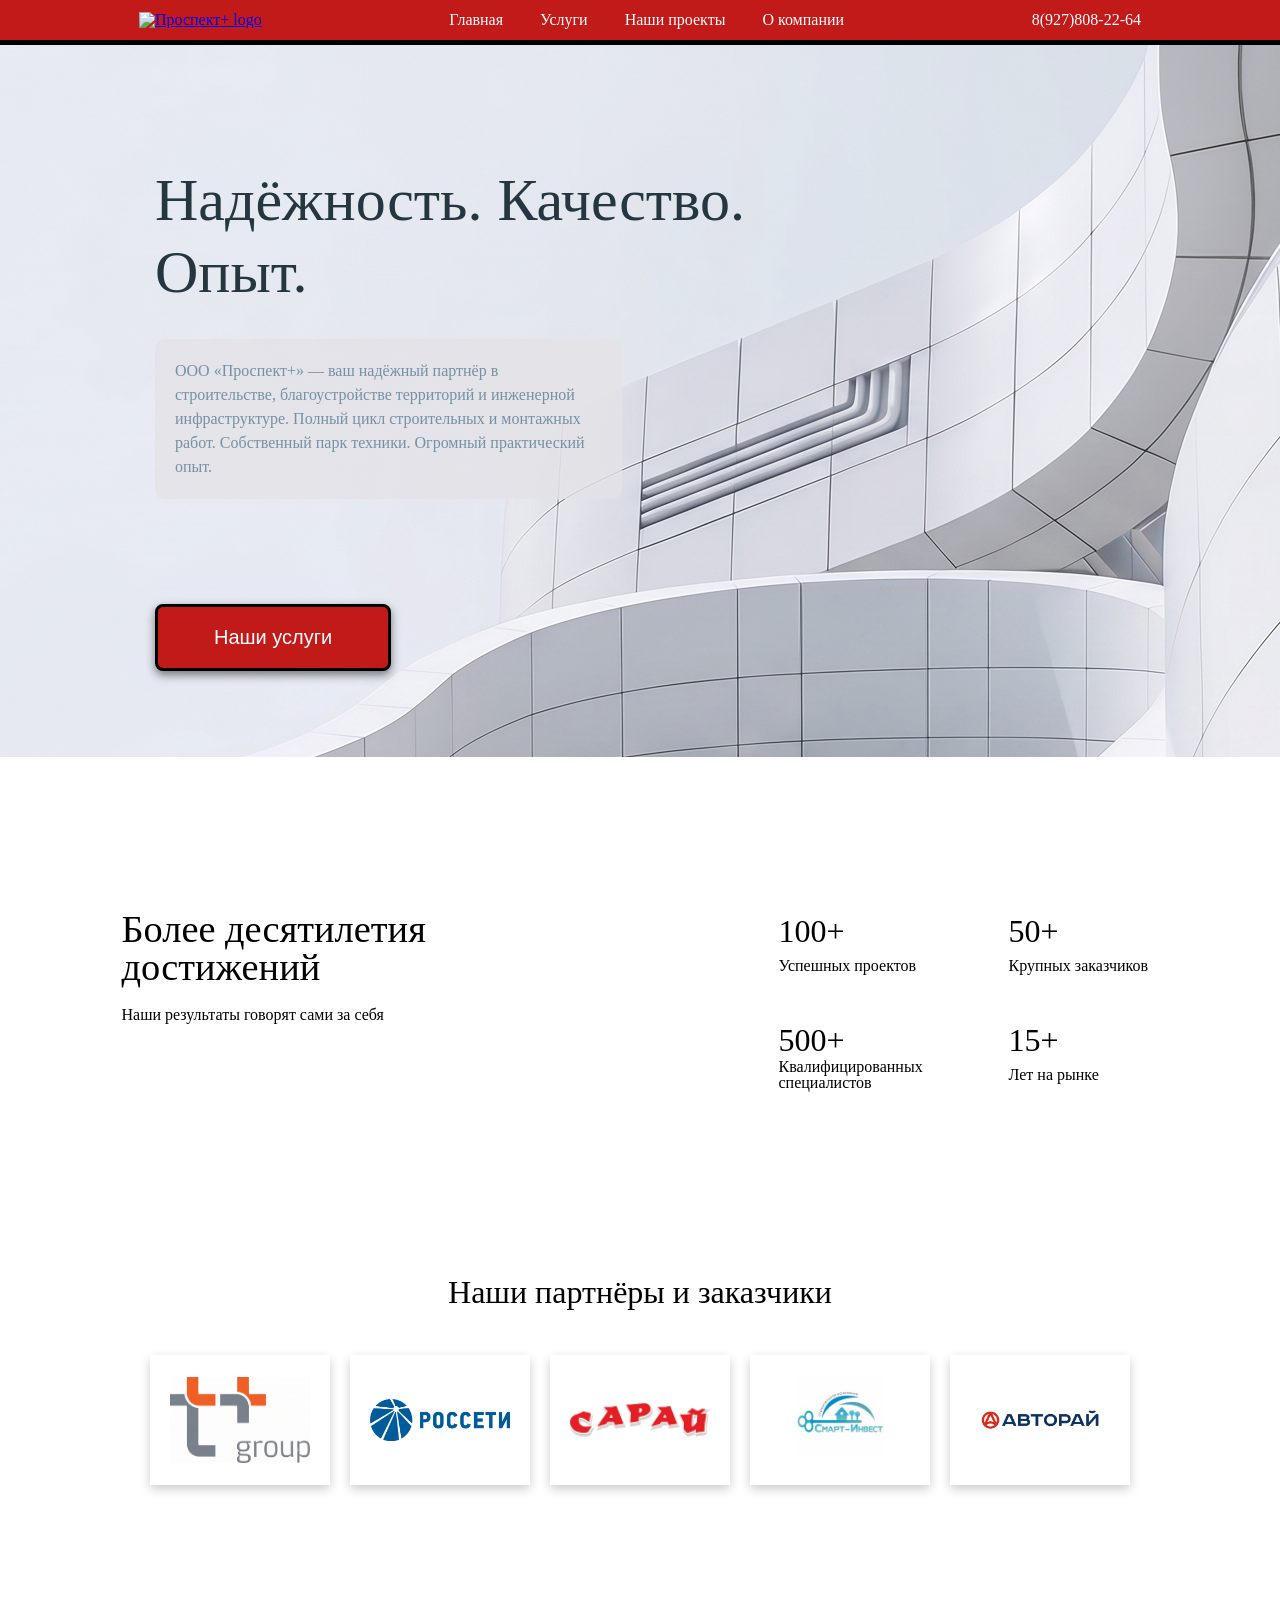
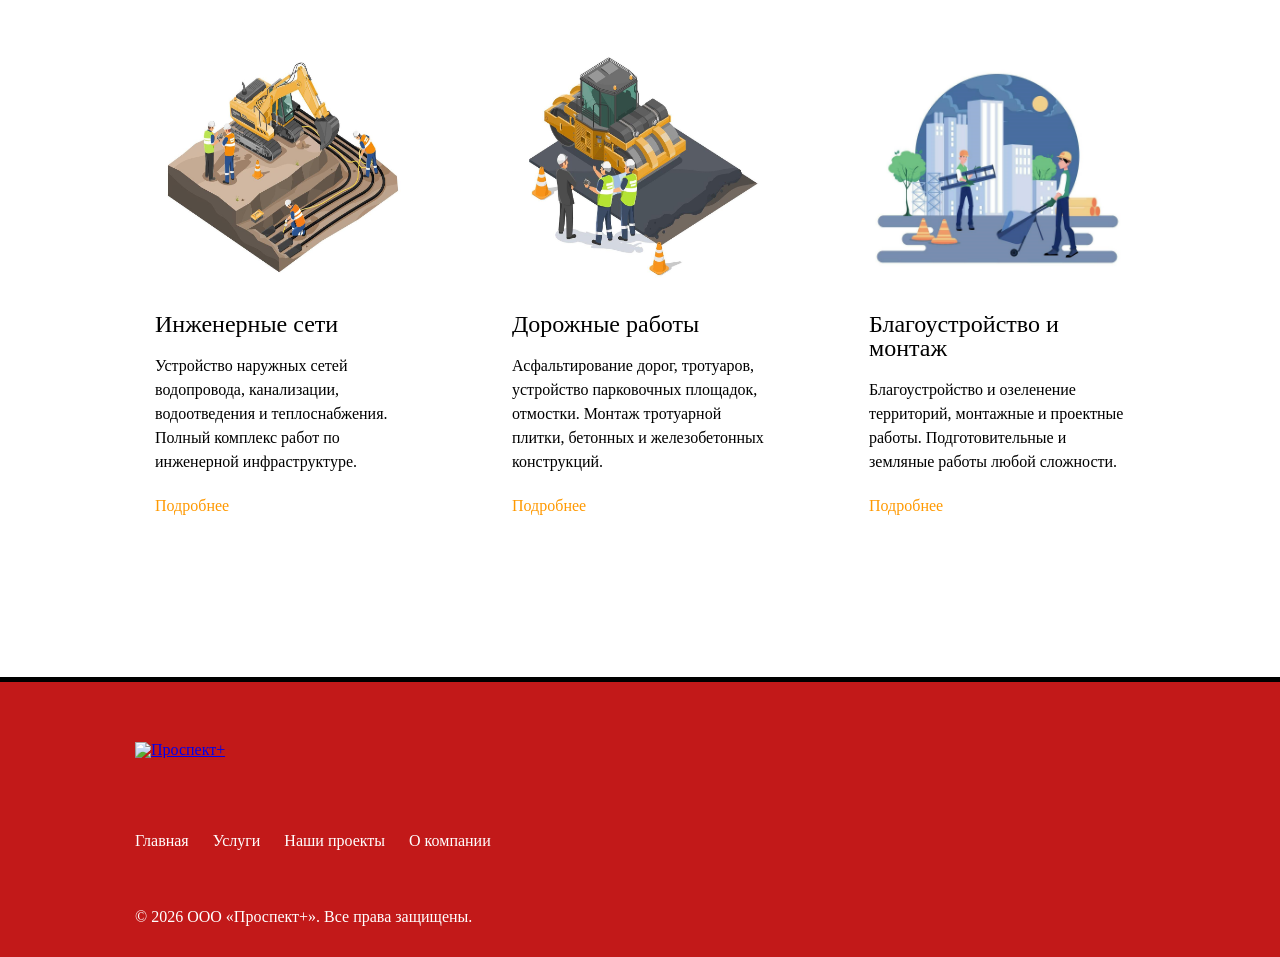
==== commit 25e99725: "title" ====
--- a/index.html
+++ b/index.html
@@ -48,7 +48,7 @@
             ООО «Проспект+» — ваш надёжный партнёр в строительстве, благоустройстве территорий и инженерной инфраструктуре. Полный цикл строительных и монтажных работ. Собственный парк техники. Огромный практический опыт.
              <!-- <b style="color: black;">Более 17 лет</b> на рынке. -->
          </p>
-         <a href="/services" class="slogan__btn-link">
+         <a href="#activity" class="slogan__btn-link" >
             <button class="slogan__see-work-btn">Наши услуги</button>
          </a>
       </div>
--- a/css/style.css
+++ b/css/style.css
@@ -83,6 +83,7 @@
   color: white;
   font-family: "PFAgoraSansPro";
   z-index: 3;
+  border-bottom: 5px solid #000000;
 }
 .header__logo {
   height: 80px;
@@ -247,6 +248,7 @@
   background-color: #c21919;
   border-color: #f61e1e;
   box-shadow: 0 4px 10px rgba(0, 0, 0, 0.5);
+  border: 3px solid #000000;
   color: white;
   font-size: 20px;
   border-radius: 8px;
@@ -265,7 +267,7 @@
   justify-content: center;
   gap: 193px;
   padding-top: 153px;
-  padding-bottom: 148px;
+  padding-bottom: 98px;
   font-family: "PFAgoraSansPro";
 }
 @media screen and (max-width: 992px) {
@@ -366,6 +368,7 @@
   padding-bottom: 150px;
   padding-left: 20px;
   padding-right: 20px;
+  padding-top: 50px;
 }
 .partners__title {
   font-size: 32px;
@@ -510,6 +513,7 @@
   overflow: hidden;
   position: relative;
   box-sizing: border-box;
+  border-top: 5px solid #000000;
 }
 @media screen and (max-width: 992px) {
   .footer {
@@ -745,6 +749,7 @@
   padding-bottom: 163px;
   padding-right: 20px;
   padding-left: 20px;
+  padding-top: 100px;
 }
 @media screen and (max-width: 992px) {
   .projects {
@@ -754,7 +759,6 @@
 .projects__card-container {
   display: flex;
   flex-direction: column;
-  margin-left: 8vw;
 }
 @media screen and (max-width: 992px) {
   .projects__card-container {
@@ -769,6 +773,11 @@
     margin: auto auto;
   }
 }
+.projects__card-wrapper {
+  display: flex;
+  justify-content: center;
+  gap: 10vw;
+}
 .projects__card {
   width: -moz-fit-content;
   width: fit-content;
@@ -796,8 +805,9 @@
   }
 }
 .projects__title {
-  margin: 18px auto;
+  margin: 18px 0;
   font-size: 24px;
+  text-align: left;
 }
 @media screen and (max-width: 992px) {
   .projects__title {
@@ -830,8 +840,140 @@
   color: #FF9900;
   font-weight: 100;
   text-decoration: none;
-  align-items: center;
+  width: -moz-fit-content;
+  width: fit-content;
+  margin-left: auto;
 }
 .projects__arrow {
-  align-items: center;
+  width: -moz-fit-content;
+  width: fit-content;
+}
+
+.about-description {
+  position: relative;
+  color: #263640;
+  font-family: "PFAgoraSansPro";
+  padding-right: 20px;
+  padding-left: 20px;
+  padding-bottom: 30px;
+}
+.about-description__background {
+  position: absolute;
+  background-color: #E4E3E8;
+  right: 0;
+  z-index: -1;
+  -o-object-fit: cover;
+     object-fit: cover;
+}
+@media screen and (max-width: 992px) {
+  .about-description__background {
+    height: 100%;
+  }
+}
+.about-description__title {
+  position: relative;
+  margin-left: 135px;
+  font-size: 60px;
+  padding-top: 119px;
+  line-height: 1.2;
+}
+@media screen and (max-width: 992px) {
+  .about-description__title {
+    font-size: 5vw;
+    margin-left: 5vw;
+  }
+}
+@media screen and (max-width: 540px) {
+  .about-description__title {
+    font-size: 32px;
+    width: 70vw;
+  }
+}
+.about-description__description {
+  background-color: rgba(228, 227, 232, 0.8);
+  border-radius: 10px;
+  padding: 20px;
+  color: #7591A3;
+  font-size: 16px;
+  width: 427px;
+  margin-left: 135px;
+  margin-top: 31px;
+  line-height: 1.5;
+  position: relative;
+}
+@media screen and (max-width: 992px) {
+  .about-description__description {
+    font-size: 3vw;
+    margin-left: 5vw;
+  }
+}
+@media screen and (max-width: 540px) {
+  .about-description__description {
+    font-size: 16px;
+    width: 55vw;
+  }
+}
+.about-description__see-work-btn {
+  cursor: pointer;
+  margin-top: 105px;
+  margin-left: 135px;
+  margin-bottom: 86px;
+  padding: 19px 56px;
+  background-color: #c21919;
+  border-color: #f61e1e;
+  box-shadow: 0 4px 10px rgba(0, 0, 0, 0.5);
+  color: white;
+  font-size: 20px;
+  border-radius: 8px;
+}
+@media screen and (max-width: 992px) {
+  .about-description__see-work-btn {
+    width: -moz-fit-content;
+    width: fit-content;
+    margin-left: 5vw;
+  }
+}
+
+.contacts {
+  font-family: "PFAgoraSansPro";
+  background-color: white;
+  padding: 0 20px;
+  padding-bottom: 30px;
+  text-align: center;
+}
+.contacts__title {
+  margin-bottom: 1rem;
+  color: #263640;
+  font-size: 5vw;
+}
+.contacts__map-title {
+  margin-top: 100px;
+  color: #263640;
+  font-size: 3vw;
+}
+.contacts__link {
+  margin-top: 0.5rem;
+  display: flex;
+  font-size: 2vw;
+  gap: 0.5rem;
+  width: -moz-fit-content;
+  width: fit-content;
+  margin-left: auto;
+  margin-right: auto;
+}
+.contacts__phone, .contacts__email {
+  color: #c21919;
+  text-decoration: none;
+  font-weight: 500;
+  text-align: left;
+}
+.contacts__map {
+  margin-top: 50px;
+  margin-bottom: 30px;
+}
+.contacts__map iframe {
+  width: 100%;
+  height: 400px;
+  border: none;
+  border-radius: 50px;
 }/*# sourceMappingURL=style.css.map */
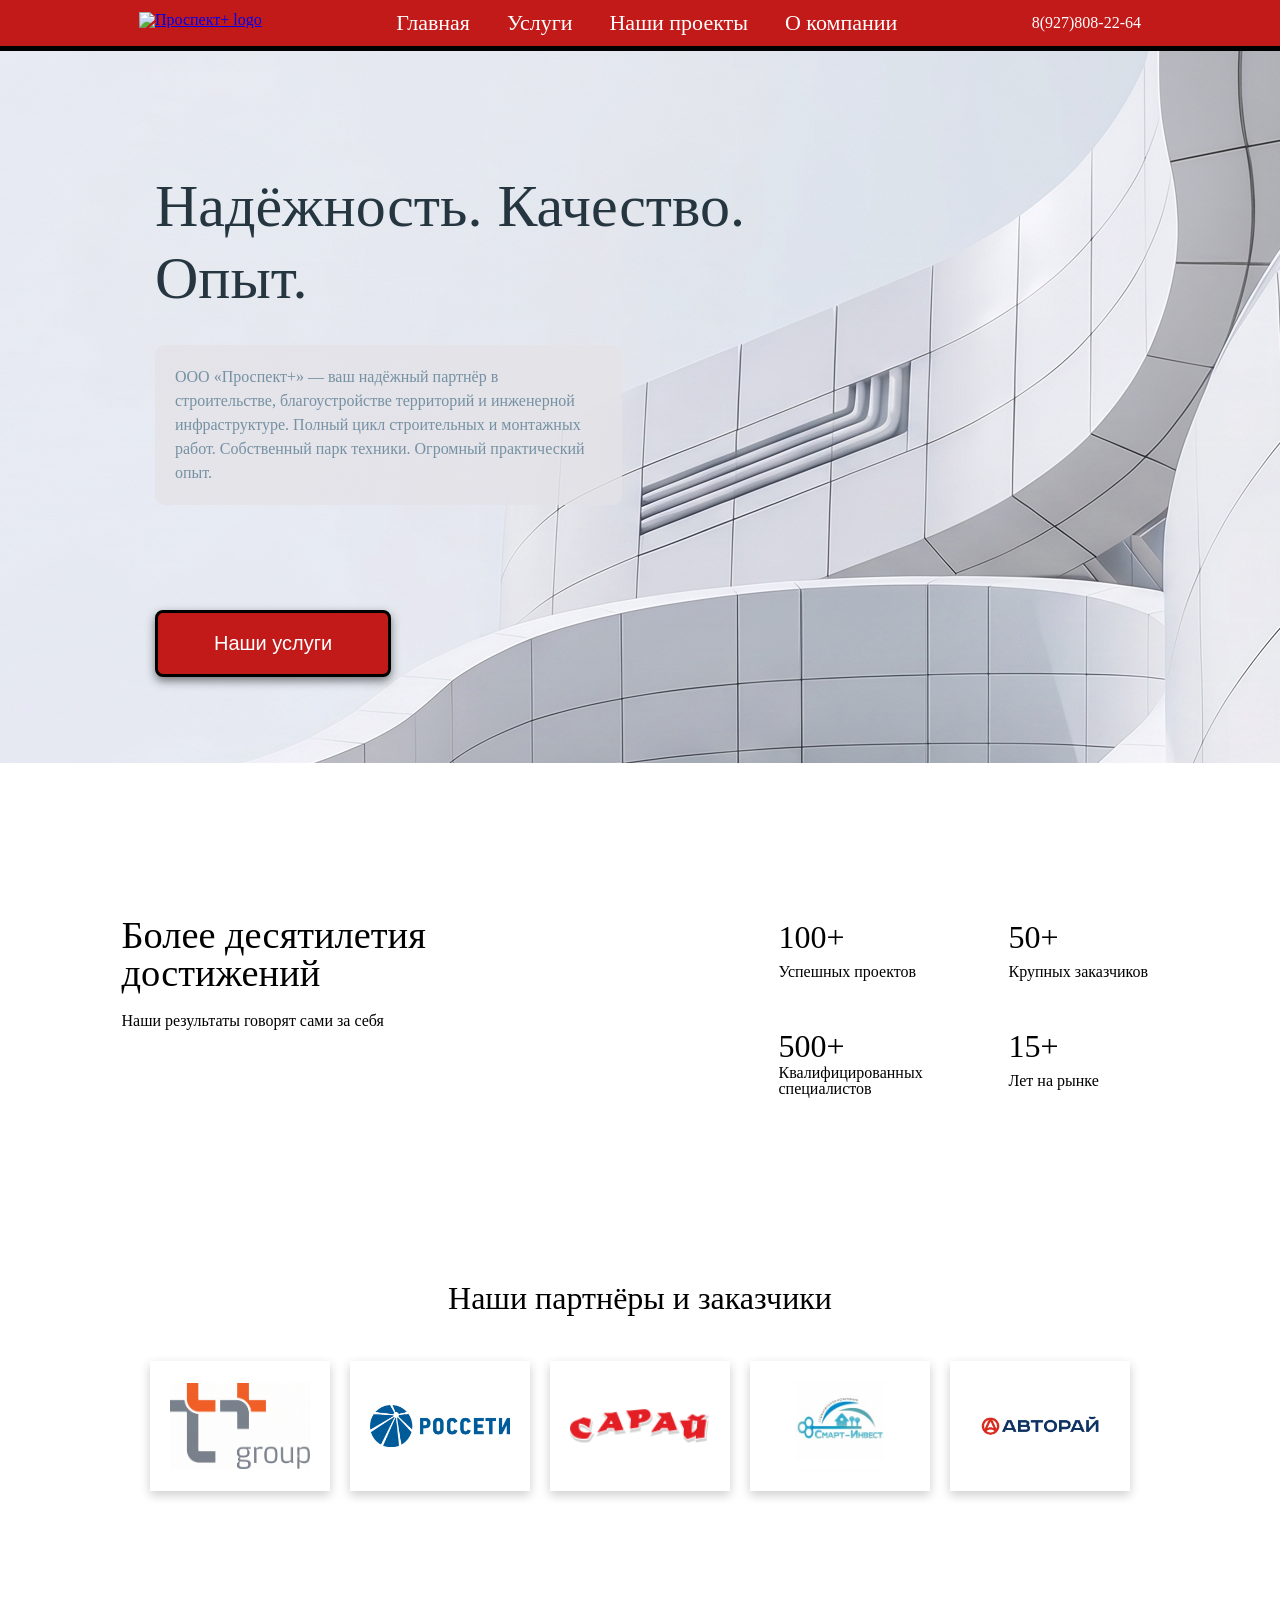
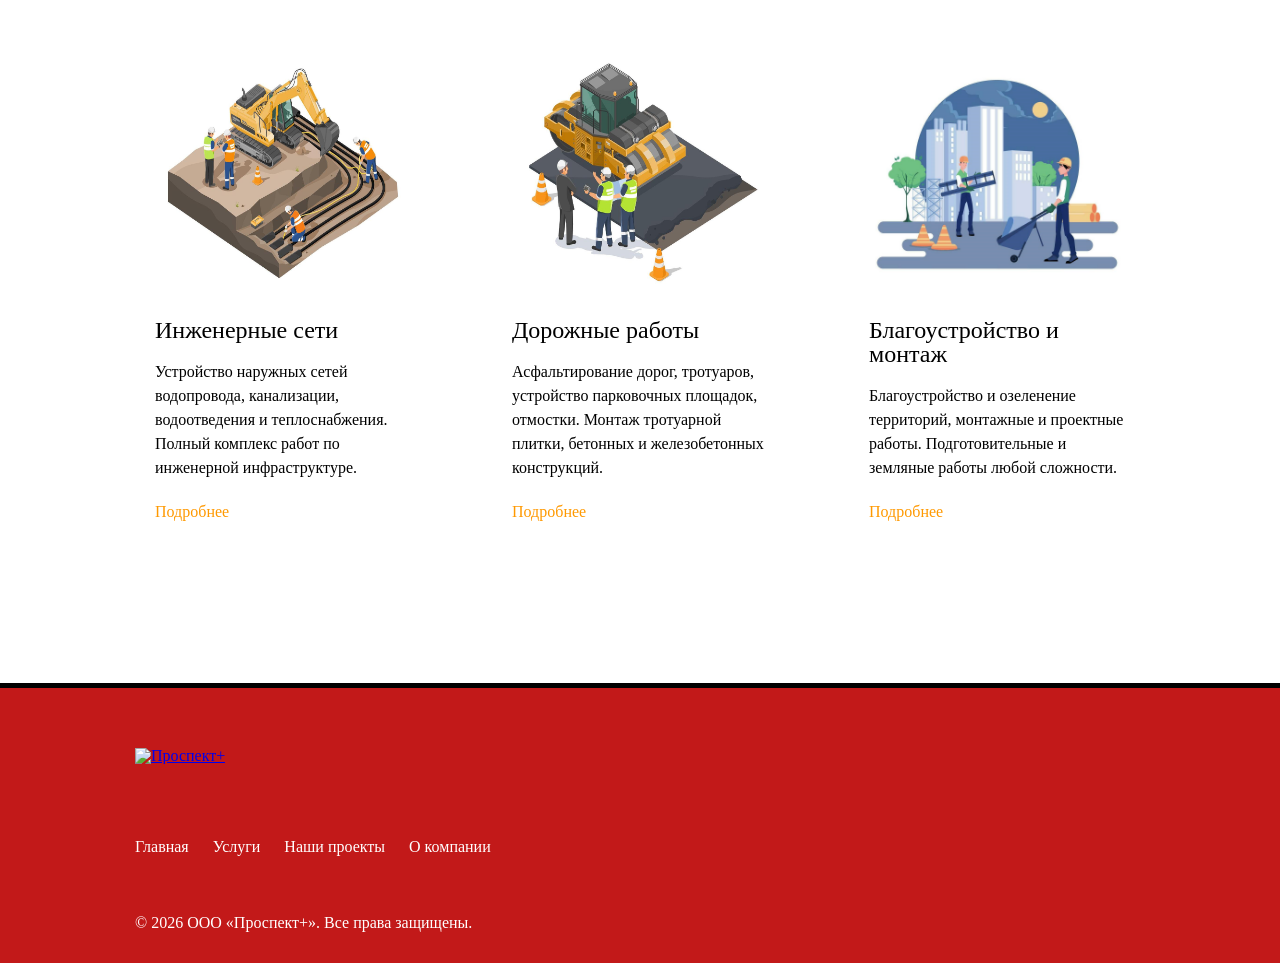
==== commit 5143973f: "description of projects, about adaprive" ====
--- a/index.html
+++ b/index.html
@@ -10,15 +10,15 @@
 <body>
    
    <header class="header">
-      <a href="/" class="header__logo-link">
+      <a href="index.html" class="header__logo-link">
          <img src="images/logo.png" alt="Проспект+ logo" class="header__logo">
       </a>
 
       <nav class="header__pages">
-         <a href="/" class="header__link">Главная</a>
+         <a href="index.html" class="header__link">Главная</a>
          <a href="#activity" class="header__link">Услуги</a>
-         <a href="/projects.html" class="header__link">Наши проекты</a>
-         <a href="/about.html" class="header__link">О компании</a>
+         <a href="projects.html" class="header__link">Наши проекты</a>
+         <a href="about.html" class="header__link">О компании</a>
       </nav>
 
       <button class="header__menu-btn" id="menu-button" aria-label="Меню">
@@ -26,10 +26,10 @@
       </button>
 
       <nav class="header__menu-bar hide" id="menu-bar">
-         <a href="/" class="header__bar-link">Главная</a>
+         <a href="index.html" class="header__bar-link">Главная</a>
          <a href="#activity" class="header__bar-link">Услуги</a>
-         <a href="/projects.html" class="header__bar-link">Наши проекты</a>
-         <a href="/about.html" class="header__bar-link">О компании</a>
+         <a href="projects.html" class="header__bar-link">Наши проекты</a>
+         <a href="about.html" class="header__bar-link">О компании</a>
       </nav>
 
       <a href="tel:+79278082264" class="header__phone">8(927)808-22-64</a>
@@ -46,9 +46,8 @@
          </p>
          <p class="slogan__description">
             ООО «Проспект+» — ваш надёжный партнёр в строительстве, благоустройстве территорий и инженерной инфраструктуре. Полный цикл строительных и монтажных работ. Собственный парк техники. Огромный практический опыт.
-             <!-- <b style="color: black;">Более 17 лет</b> на рынке. -->
          </p>
-         <a href="#activity" class="slogan__btn-link" >
+         <a href="#activity" class="slogan__btn-link">
             <button class="slogan__see-work-btn">Наши услуги</button>
          </a>
       </div>
@@ -102,7 +101,7 @@
             <img src="images/partners_logo3.png" alt="Партнёр 3" class="partners__logo">
          </a>
          <a href="#" class="partners__link">
-            <img src="images/partners_logo4.png" alt="Партнёр 3" class="partners__logo">
+            <img src="images/partners_logo4.png" alt="Партнёр 4" class="partners__logo">
          </a>
       </div>
    </section>
@@ -110,62 +109,101 @@
    
    <section id="activity" class="activity">
       <div class="activity__card-container">
+         
+         <!-- КАРТОЧКА 1 -->
          <article class="activity__card">
             <img src="images/act_Image.png" alt="Инженерные сети" class="activity__image">
             <h3 class="activity__title">Инженерные сети</h3>
             <p class="activity__description">
                Устройство наружных сетей водопровода, канализации, водоотведения и теплоснабжения. Полный комплекс работ по инженерной инфраструктуре.
             </p>
-            <a href="#" class="activity__link">
+            <a href="#" class="activity__link" data-target="desc1">
                Подробнее
                <img src="images/symbol.png" alt="" class="activity__arrow">
             </a>
+
+            <div class="activity__full-description" id="desc1">
+               <h4>Полный перечень инженерных работ</h4>
+               <ul>
+                  <li>Проектирование инженерных сетей</li>
+                  <li>Устройство наружного водопровода</li>
+                  <li>Монтаж систем канализации и водоотведения</li>
+                  <li>Прокладка теплоснабжения</li>
+                  <li>Подключение к городским коммуникациям</li>
+                  <li>Сдача объекта в эксплуатацию</li>
+               </ul>
+            </div>
          </article>
          
+         <!-- КАРТОЧКА 2 -->
          <article class="activity__card">
             <img src="images/act_Image-1.png" alt="Дорожные работы" class="activity__image">
             <h3 class="activity__title">Дорожные работы</h3>
             <p class="activity__description">
                Асфальтирование дорог, тротуаров, устройство парковочных площадок, отмостки. Монтаж тротуарной плитки, бетонных и железобетонных конструкций.
             </p>
-            <a href="#" class="activity__link">
+            <a href="#" class="activity__link" data-target="desc2">
                Подробнее
                <img src="images/symbol.png" alt="" class="activity__arrow">
             </a>
+
+            <div class="activity__full-description" id="desc2">
+               <h4>Полный перечень дорожных работ</h4>
+               <ul>
+                  <li>Асфальтирование дорог и тротуаров</li>
+                  <li>Устройство парковочных площадок и отмостки</li>
+                  <li>Монтаж тротуарной плитки</li>
+                  <li>Бетонные и железобетонные конструкции</li>
+                  <li>Монтаж сборных конструкций</li>
+               </ul>
+            </div>
          </article>
          
+         <!-- КАРТОЧКА 3 -->
          <article class="activity__card">
             <img src="images/act_Image-2.png" alt="Благоустройство" class="activity__image">
             <h3 class="activity__title">Благоустройство и монтаж</h3>
             <p class="activity__description">
                Благоустройство и озеленение территорий, монтажные и проектные работы. Подготовительные и земляные работы любой сложности.
             </p>
-            <a href="#" class="activity__link">
+            <a href="#" class="activity__link" data-target="desc3">
                Подробнее
                <img src="images/symbol.png" alt="" class="activity__arrow">
             </a>
+
+            <div class="activity__full-description" id="desc3">
+               <h4>Полный перечень работ по благоустройству</h4>
+               <ul>
+                  <li>Благоустройство и озеленение территорий</li>
+                  <li>Подготовительные и земляные работы</li>
+                  <li>Монтажные работы любой сложности</li>
+                  <li>Проектные работы</li>
+               </ul>
+            </div>
          </article>
+
       </div>
    </section>
 
    
    <footer class="footer">
-      <a href="/" class="footer__logo-link">
+      <a href="index.html" class="footer__logo-link">
          <img src="images/logo.png" alt="Проспект+" class="footer__logo">
       </a>
 
       <img src="images/footer-extraobj.png" alt="" class="footer__extra-img" aria-hidden="true">
       
       <nav class="footer__pages-container">
-         <a href="/" class="footer__bar-link">Главная</a>
+         <a href="index.html" class="footer__bar-link">Главная</a>
          <a href="#activity" class="footer__bar-link">Услуги</a>
-         <a href="/projects.html" class="footer__bar-link">Наши проекты</a>
-         <a href="/about.html" class="footer__bar-link">О компании</a>
+         <a href="projects.html" class="footer__bar-link">Наши проекты</a>
+         <a href="about.html" class="footer__bar-link">О компании</a>
       </nav>
 
       <p class="footer__copyright">© 2026 ООО «Проспект+». Все права защищены.</p>
    </footer>
 
    <script src="js/menu-bar.js"></script>
+   <script src="js/desc.js"></script>
 </body>
 </html>
--- a/css/style.css
+++ b/css/style.css
@@ -112,6 +112,7 @@
   cursor: pointer;
   width: -moz-fit-content;
   width: fit-content;
+  font-size: 22px;
 }
 .header__bar-link {
   text-decoration: none;
@@ -502,6 +503,36 @@
 .activity__arrow {
   align-items: center;
 }
+.activity__full-description {
+  max-height: 0;
+  opacity: 0;
+  overflow: hidden;
+  padding: 0 20px;
+  background: #f8f9fa;
+  border-radius: 8px;
+  transition: max-height 0.5s ease, opacity 0.5s ease, padding 0.5s ease, margin 0.5s ease;
+  margin-top: 0;
+}
+.activity__full-description h4 {
+  font-size: 18px;
+  color: #263640;
+  margin-bottom: 10px;
+  font-weight: 500;
+}
+.activity__full-description ul {
+  list-style: disc;
+  padding-left: 20px;
+  color: #555;
+  font-weight: 300;
+  line-height: 1.8;
+  margin-bottom: 10px;
+}
+.activity__full-description.open {
+  max-height: 400px;
+  opacity: 1;
+  padding: 20px;
+  margin-top: 15px;
+}
 
 .footer {
   background-color: #c21919;
@@ -946,10 +977,20 @@
   color: #263640;
   font-size: 5vw;
 }
+@media screen and (max-width: 992px) {
+  .contacts__title {
+    font-size: 8vw;
+  }
+}
 .contacts__map-title {
   margin-top: 100px;
   color: #263640;
   font-size: 3vw;
+}
+@media screen and (max-width: 540px) {
+  .contacts__map-title {
+    font-size: 5vw;
+  }
 }
 .contacts__link {
   margin-top: 0.5rem;
@@ -961,6 +1002,16 @@
   margin-left: auto;
   margin-right: auto;
 }
+@media screen and (max-width: 992px) {
+  .contacts__link {
+    font-size: 3vw;
+  }
+}
+@media screen and (max-width: 540px) {
+  .contacts__link {
+    font-size: 4vw;
+  }
+}
 .contacts__phone, .contacts__email {
   color: #c21919;
   text-decoration: none;
